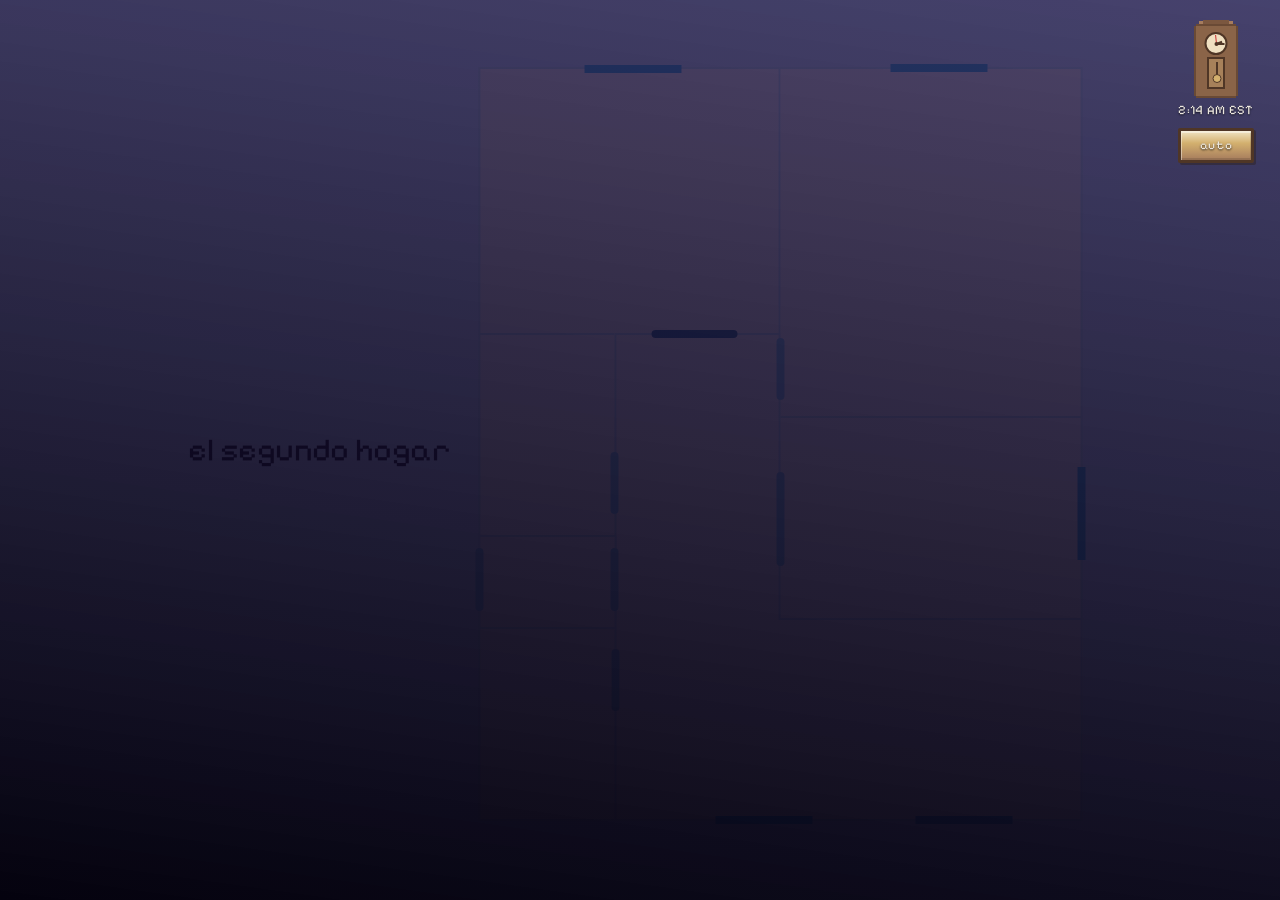
==== aptdos/index.html @ 5c3d1a8d "apt one fin?" ====
<!DOCTYPE html>
<html>
<head>
    <title>Un Hogar Temporal</title>
    <link rel="stylesheet" type="text/css" href="styles/aesthetwo.css">
    <link rel="stylesheet" type="text/css" href="../styles/night-mode.css">
    <link rel="icon" href="https://static.vecteezy.com/system/resources/thumbnails/061/905/322/small/a-pixel-art-image-of-purple-flowers-png.png" type="image/png"/>

        <!-- adding the code below so that the font also shows upp on safari -->
        <link rel="preconnect" href="https://fonts.googleapis.com">
        <link rel="preconnect" href="https://fonts.gstatic.com" crossorigin>
        <link href="https://fonts.googleapis.com/css2?family=Pixelify+Sans:wght@400..700&display=swap" rel="stylesheet">
</head>

<body>
    <h1>el segundo hogar</h1>

    <div class="floor-plan-container">
        <svg width="618" height="768" viewbox="0 0 611 768" 
        fill="none" xmlns="http://wwww.w3.org/2000/svg"> <!-- xmlns = XML namespace -->
        <!-- these are the main rooms -->
        <rect id="apartment-two" x="1" y="4" width="602" height="752" fill="white"
        stroke="#A1E1FC" stroke-width="2"/>
        <rect id="bedroom-one" class="room" x="1" y="4" width="302" height="266" fill="#F5F5F5"
        stroke="#A1E1FC" stroke-width="2"/>
        <rect id="bedroom-two" class="room" x="301" y="4" width="302" height="350" fill="#F5F5F5"
        stroke="#A1E1FC" stroke-width="2"/>
        <rect id="kitchen" class="room" x="301" y="353" width="302" height="204" fill="#F5F5F5"
        stroke="#A1E1FC" stroke-width="2"/>
        <rect id="bathroom" class="room" x="1" y="270" width="136" height="204" fill="#F5F5F5"
        stroke="#A1E1FC" stroke-width="2"/>
        <!-- big merged shape area begins -->
        <mask id="path-6-inside-1_2004_41" fill="white">
            <path d="M302 554H604V757H134V554H136V269H302V554Z"/>
        </mask>
        <path id="living-room" class="room" d="M302 554H604V757H134V554H136V269H302V554Z" fill="#F5F5F5"/>
        <path d="M302 554H300V556H302V554ZM604 554H606V552H604V554ZM604 757V759H606V757H604ZM134 757H132V759H134V757ZM134 
        554V552H132V554H134ZM136 554V556H138V554H136ZM136 269V267H134V269H136ZM302 269H304V267H302V269ZM302 554V556H604V554V552H302V554ZM604 
        554H602V757H604H606V554H604ZM604 757V755H134V757V759H604V757ZM134 757H136V554H134H132V757H134ZM134 554V556H136V554V552H134V554ZM136 
        554H138V269H136H134V554H136ZM136 269V271H302V269V267H136V269ZM302 269H300V554H302H304V269H302Z" 
        fill="#A1E1FC" mask="url(#path-6-inside-1_2004_41)"/>
        <!-- big merge shape area ends -->
        <rect id="foyer" class="room" x="1" y="472" width="136" height="94" fill="#F5F5F5"
        stroke="#A1E1FC" stroke-width="2"/>
        <rect id="bedroom-three" class="room" x="1" y="564" width="136" height="192" fill="#F5F5F5"
        stroke="#A1E1FC" stroke-width="2"/> <!-- the room that became something else -->

          <!-- these will be windows and doors-->
            <!-- doors -->
            <line id="bdrmone-door" x1="177" y1="270" x2="255" y2="270" stroke="#006A99" stroke-width="8" stroke-linecap="round"/>
            <line id="bdrmtwo-door" x1="302" y1="278" x2="302" y2="332" stroke="#54CCFF" stroke-width="8" stroke-linecap="round"/>
            <line id="bathroom-door" x1="136" y1="392" x2="136" y2="446" stroke="#54CCFF" stroke-width="8" stroke-linecap="round"/>
            <line id="bdrmthree-door" x1="137" y1="589" x2="137" y2="643" stroke="#54CCFF" stroke-width="8" stroke-linecap="round"/>
            <line id="front-door" x1="1" y1="488" x2="1" y2="543" stroke="#54CCFF" stroke-width="8" stroke-linecap="round"/>
            
            <!-- doorways -->
            <line id="foyer-doorway" x1="136" y1="488" x2="136" y2="543" stroke="#54CCFF" stroke-width="8" stroke-linecap="round"/>
            <line id="kitchen-doorway" x1="302" y1="412" x2="302" y2="498" stroke="#54CCFF" stroke-width="8" stroke-linecap="round"/>

            <!-- windows -->
            <line id="bdrmone-window" x1="110" y1="5" x2="199" y2="5" stroke="#00B3FF" stroke-width="8" stroke-linecap="square"/>
            <line id="bdrmtwo-window" x1="416" y1="4" x2="505" y2="4" stroke="#00B3FF" stroke-width="8" stroke-linecap="square"/>
            <line id="kitchen-window" x1="603" y1="407" x2="603" y2="492" stroke="#00B3FF" stroke-width="8" stroke-linecap="square"/>
            <line id="livingroom-windowone" x1="241" y1="756" x2="330" y2="756" stroke="#00B3FF" stroke-width="8" stroke-linecap="square"/>
            <line id="livingroom-windowtwo" x1="441" y1="756" x2="530" y2="756" stroke="#00B3FF" stroke-width="8" stroke-linecap="square"/>
        </svg>
    </div>

    <!-- overlay, for when the notebook is clicked, there is a darkening in the background -->
     <div class="overlay" id="overlay"></div>

    <!-- notebook popup...still need to build the pixel asset -->
     <div class="notebook" id="notebook">
        <div class="notebook-diorama" aria-hidden="true">
            <object class="notebook-shell-embed" type="image/svg+xml" data="../elements/room-shell-only.svg" aria-hidden="true"></object>
        </div>
        <div class="notebook-main">
            <button class="close-button" id="close-button">x</button>
            <h2 id="notebook-title">room</h2>
            <p id="notebook-text">...</p>
        </div>
     </div>

     <div class="door-note-overlay" id="door-note-overlay"></div>

     <div class="door-note" id="door-note">
        <div class="note-tape"></div>
        <div class="note-content">
            <p class="note-text">are you sure you wish to proceed?</p>
            <p class="note-subtext">there is no turning back until you've reached the end.</p>
            <div class="note-buttons">
                <button class="note-button yes-button" id="note-yes">yes.</button>
                <button class="note-button no-button" id="note-no">no.</button>
            </div>
        </div>
     </div>

     <div class="door-transition" id="door-transition">
        <div class="pixel-door"></div>
     </div>

     <!-- bedroom one memory vignette (apartment two) -->
     <div id="bedroom-one-memory-overlay" aria-hidden="true">
        <div class="bedroom-one-memory-backdrop" aria-hidden="true"></div>
        <div class="bedroom-one-memory-lift">
            <div class="bedroom-one-memory-hud">
                <p id="bedroom-one-memory-tip" class="bedroom-one-memory-tip" role="status" aria-live="polite">hover for fragments. click anything to remember. click the window to change the outside.</p>
                <div class="bedroom-one-memory-actions">
                    <button type="button" class="bedroom-one-memory-door" id="bedroom-one-memory-door" aria-label="open the door to the next apartment">the door</button>
                    <button type="button" class="bedroom-one-memory-close" id="bedroom-one-memory-close" aria-label="close memory">stay a little longer</button>
                </div>
            </div>
            <div class="bedroom-one-memory-stage">
                <object
                    id="bedroom-one-memory-svg"
                    class="bedroom-one-memory-embed"
                    type="image/svg+xml"
                    data="elements/bedroom-one-memory.svg?v=1"
                    aria-label="bedroom one memory fragment"
                ></object>
            </div>
        </div>
     </div>

          <!-- bathroom mirror -->
     <div id="mirror-overlay">
        <div class="mirror-backdrop" aria-hidden="true"></div>
        <div class="mirror-steam-page" aria-hidden="true">
            <div class="steam-wisp"></div>
            <div class="steam-wisp"></div>
            <div class="steam-wisp"></div>
            <div class="steam-wisp"></div>
            <div class="steam-wisp"></div>
            <div class="steam-wisp"></div>
            <div class="steam-wisp"></div>
            <div class="steam-wisp"></div>
            <div class="steam-wisp"></div>
            <div class="steam-wisp"></div>
            <div class="steam-wisp"></div>
            <div class="steam-wisp"></div>
            <div class="steam-wisp"></div>
            <div class="steam-wisp"></div>
            <div class="steam-wisp"></div>
            <div class="steam-wisp"></div>
            <div class="steam-wisp"></div>
            <div class="steam-wisp"></div>
            <div class="steam-wisp"></div>
            <div class="steam-wisp"></div>
            <div class="steam-wisp"></div>
            <div class="steam-wisp"></div>
            <div class="steam-wisp"></div>
            <div class="steam-wisp"></div>
            <div class="steam-wisp"></div>
            <div class="steam-wisp"></div>
            <div class="steam-wisp"></div>
            <div class="steam-wisp"></div>
        </div>
        <div id="mirror">
            <div class="mirror-layout" aria-label="bathroom mirror scene">
                <div class="mirror-room-stage">
                    <object
                        id="mirror-room-svg"
                        class="mirror-room-embed"
                        type="image/svg+xml"
                        data="elements/mirror-bathroom-2d.svg"
                        aria-label="bathroom diorama room"
                    ></object>
                </div>
                <div class="mirror-side">
                    <div class="mirror-card" role="dialog" aria-modal="true" aria-label="Bathroom mirror">
                        <div class="mirror-glass-inner">
                            <p class="mirror-prompt">leave a message.</p>
                            <div id="mirror-message"></div>
                        </div>
                        <div class="mirror-field">
                            <input id="mirror-input" type="text" placeholder="leave a wish in the steam..." maxlength="80" autocomplete="off" spellcheck="false" />
                        </div>
                        <div class="mirror-actions">
                            <button type="button" id="mirror-submit">leave it</button>
                            <button type="button" id="mirror-close">wipe away</button>
                        </div>
                    </div>
                </div>
            </div>
        </div>
     </div>

      <!-- sorta magical closet -->
     <div id="closet-overlay">
        <div id="closet">
            <div class="closet-diorama" aria-hidden="true">
                <object class="closet-shell-embed" type="image/svg+xml" data="../elements/room-shell-closet.svg" aria-hidden="true"></object>
            </div>
            <div class="closet-main">
                <p class="closet-prompt">would you mind leaving something behind?</p>
                <div id="closet-wall">
                    <div id="closet-text"></div>
                </div>
                <input id="closet-input" type="text" placeholder="write a secret on the wall..." maxlength="80" autocomplete="off" spellcheck="false" />
                <button id="closet-submit">let it go</button>
                <button id="closet-close">hold it close</button>
            </div>
        </div>
     </div>

     <div id="crumble-pile"></div>

    <script id="cursor" src="cursorworkaround/key.js"></script>
    <script id="mainjava" src="java/main.js"></script>
    <script src="../java/night-mode.js"></script>
</body>
</html>
---- aptdos/styles/aesthetwo.css ----
.vt323-regular {
  font-family: 'VT323', monospace;
  font-weight: 400;
  font-style: normal;
}

.pixelify-sans {
  font-family: 'Pixelify Sans', sans-serif;
  font-optical-sizing: auto;
  font-weight: 400;
  font-style: normal;
}

h1 {
    font-family: 'Pixel Operator', 'VT323', 'Pixelify Sans', sans-serif;
    font-optical-sizing: auto;
    font-weight: 400;
    font-style: normal;
    margin-right: 24px;
}

body {
    background-color: #C5DFF0;
    display: flex;
    justify-content: center;
    align-items: center;
    min-height: 100vh;
    margin: 0;
    font-family: 'Pixel Operator', 'VT323', 'Pixelify Sans', sans-serif;
}

.floor-plan-container {
    position: relative;
    filter: sepia(0.25) contrast(0.97) brightness(0.95);
}

svg {
    cursor: url('https://64.media.tumblr.com/821cf7001bf745e2ddca3d248163c513/894ac02f0d28ad70-56/s1280x1920/b524d63c6de82323756b1603e624961da509144e.png'), auto;
    /* also included cursor in a .js if this doesn't work */
}

.room {
    cursor: url('https://64.media.tumblr.com/821cf7001bf745e2ddca3d248163c513/894ac02f0d28ad70-56/s1280x1920/b524d63c6de82323756b1603e624961da509144e.png'), auto;
    /* also included cursor in a .js if this doesn't work */
    transition: fill 0.2s;
}

.room:hover {
    fill: rgba(50, 159, 206, 0.672);
    cursor: url('https://64.media.tumblr.com/821cf7001bf745e2ddca3d248163c513/894ac02f0d28ad70-56/s1280x1920/b524d63c6de82323756b1603e624961da509144e.png'), auto;
    /* also included cursor in a .js if this doesn't work */
}

.room.visited {
    fill: rgba(50, 159, 206, 0.52);
    cursor: url('https://64.media.tumblr.com/821cf7001bf745e2ddca3d248163c513/894ac02f0d28ad70-56/s1280x1920/b524d63c6de82323756b1603e624961da509144e.png'), auto;
    /* also included cursor in a .js if this doesn't work */
}

.overlay {
    display: none;
    position: fixed;
    top: 0;
    left: 0;
    width: 100%;
    height: 100%;
    background-color: rgba(0, 0, 0, 0.5);
    z-index: 99;
}

.overlay.active {
    display: block;
}

/* .notebook {
    display: none;
    position: fixed;
    top: 50%;
    left: 50%;
    transform: translate(-50%, -50%);
    background-color: #F5F0E0;
    border: 2px solid #9B3434;
    border-radius: 4px;
    width: 340px;
    padding: 30px 30px 30px 60px;
    box-shadow: 4px 4px 20px rgba(0, 0, 0, 0.5);
    z-index: 100;

    /* tprm edge effect ATTEMPT using shadow *-/
    box-shadow: 
    4px 4px 20px rgba(0, 0, 0, 0.5),
    inset 3px 0 0 #E8D5B0,
    inset 4px 0 0 #F5F0E0,
    inset 5px 0 0 #E8D5B0;
    /* slight rotation for a worn out effect? will lessen for following notebooks on other apartment pages *-/
    transform: translate(-50%, -50%) rotate(-1deg);
}

.notebook.open {
    display: block;
} */

.notebook {
  position: fixed;
  top: 50%;
  left: 50%;
  background: transparent;
  border: none;
  border-radius: none;
  width: 380px;
  height: 320px;
  padding: 0;
  box-shadow: none;
  z-index: 100;
  display: flex;
  flex-direction: row;
  align-items: stretch;
  transform: translate(-50%, -50%) rotate(-1deg) scaleY(0);
  transform-origin: top center;
  transition: transform 0.3s ease, opacity 0.3s ease;
  opacity: 0;
  pointer-events: none;
}

.notebook--with-diorama {
  width: min(880px, 94vw);
  height: min(420px, 78vh);
}

.notebook-diorama {
  display: none;
  flex: 1 1 50%;
  min-width: 0;
  align-items: center;
  justify-content: center;
  background: transparent;
  border: none;
  padding: 10px;
}

.notebook--with-diorama .notebook-diorama {
  display: flex;
}

.notebook-main {
  flex: 1 1 100%;
  min-width: 0;
  position: relative;
  background-image: url('/elements/journal.png'), url('https://64.media.tumblr.com/e7b9b8b7663677e23a8335ea814e7908/99f9485623f4a2c0-f6/s1280x1920/1cd802a75f31225996c8d4584fabcd7be02a8502.png');
  background-size: 100% 100%;
  image-rendering: pixelated;
  padding: 100px 80px 70px 90px;
}

.notebook--with-diorama .notebook-main {
  flex: 1 1 50%;
  border: none;
}

.notebook-shell-embed {
  width: 100%;
  height: 100%;
  max-height: 72vh;
  border: 0;
  object-fit: contain;
  pointer-events: none;
}

.notebook.open {
  transform: translate(-50%, -50%) rotate(-1deg) scaleY(1);
  opacity: 1;
  pointer-events: all;
}

.notebook h2 {
    font-family: 'Pixel Operator', 'VT323', 'Pixelify Sans', sans-serif;
    font-size: 20px;
    margin: 0 0 12px 0;
    color: #3A2E1E;
    border-bottom: 1px solid rgba(58, 46, 30, 0.4);
    display: inline-block;
    padding-bottom: 8px;
    image-rendering: pixelated;
}

.notebook p {
    font-family: 'Pixel Operator', 'VT323', 'Pixelify Sans', sans-serif;
    font-size: 16px;
    line-height: 1.8;
    color: #3A2E1E;
    margin: 0;
}

#notebook-text {
    column-count: 2;
    column-gap: 40px;
}

.notebook:not(.notebook--with-diorama) #notebook-text {
    column-count: 1;
}

@font-face {
    font-family: 'Pixel Operator';
    src: url('/fonts/PixelOperator.ttf') format('truetype');
}

.close-button {
    position: absolute;
    top: 22px;
    right: 24px;
    cursor: url('https://64.media.tumblr.com/821cf7001bf745e2ddca3d248163c513/894ac02f0d28ad70-56/s1280x1920/b524d63c6de82323756b1603e624961da509144e.png'), auto;
    /* also included cursor in a .js if this doesn't work */
    font-size: 18px;
    color: #8B7355;
    background-color: #F5F0E0;
    border: 2px solid #6e5a48;
    padding: 2px 6px;
    image-rendering: pixelated;
    z-index: 101;
}

.door-transition {
    position: fixed;
    top: 0;
    left: 0;
    width: 100%;
    height: 100%;
    background-color: black;
    z-index: 999;
    opacity: 0;
    pointer-events: none;
    transition: opacity 1.5s ease;
}

.door-transition.active {
    opacity: 1;
    pointer-events: all;
}

.pixel-door {
    position: absolute;
    top: 50%;
    left: 50%;
    transform: translate(-50%, -50%);
    width: 156px;
    height: 273px;
    image-rendering: pixelated;
    background-size: cover;
    background-image: url('/elements/door0.png'), url('https://64.media.tumblr.com/87e48413cde1a442a82c6a6e985d6dc6/385834a2d42a4bea-47/s1280x1920/acad5bade7267472538fb191c604bb527a6db209.png');
    background-color: #4A3728; /* backup if doors don't work */
}

.door-transition.active .pixel-door {
    animation: door-open 1.5s steps(1) forwards;
}

@keyframes door-open {
    0% { background-image: url('/elements/door0.png'), url('https://64.media.tumblr.com/87e48413cde1a442a82c6a6e985d6dc6/385834a2d42a4bea-47/s1280x1920/acad5bade7267472538fb191c604bb527a6db209.png'); }
    20% { background-image: url('/elements/door1.png'), url('https://64.media.tumblr.com/8dbd1ad2a925856bfbffecb201241852/385834a2d42a4bea-da/s1280x1920/b3b0123cb24238a36a18db80d0a09d9a1c206b4d.png');}
    40% { background-image: url('/elements/door2.png'), url('https://64.media.tumblr.com/14855bac48a7c89b979a29d1d585700e/385834a2d42a4bea-8a/s1280x1920/282717c001dde2fb748055908bc957eb08a5b0a0.png'); }
    60% { background-image: url('/elements/door3.png'), url('https://64.media.tumblr.com/0e11d2246c38fe29340180fb14dfc715/385834a2d42a4bea-ee/s1280x1920/d9908e5e37539b592a24d9e7881f799840235489.png');}
    80% { background-image: url('/elements/door4.png'), url('https://64.media.tumblr.com/8957c3b43409b5860be5d3ccfae7e766/385834a2d42a4bea-08/s1280x1920/9798cb1055b936faacd0addef46d8866f8ac06d3.png');}
    100% { background-image: url('/elements/door5.png'), url('https://64.media.tumblr.com/ffcd1bec3a10a2388b857efa5c4a6a6c/385834a2d42a4bea-3c/s1280x1920/5b4ded3490ca16b189a87720b56f535512ac0a8f.png'); }
}

.door-note {
    display: none;
    position: fixed;
    top: 50%;
    left: 50%;
    transform: translate(-50%, -50%) rotate(1deg);
    z-index: 200;
    width: 280px;
    image-rendering: pixelated;
}

.door-note.visible {
    display: block;
}

.door-note-overlay {
    display: none;
    position: fixed;
    inset: 0;
    background: rgba(0, 0, 0, 0.5);
    z-index: 199;
}

.door-note-overlay.visible {
    display: block;
}

.note-tape {
    /* need a pixel tape asset */
    width: 60px;
    height: 22px;
    background-color: rgba(255, 240, 180, 0.85);
    border: 1px solid rgba(200, 180, 100, 0.5);
    margin: 0 auto -14px auto;
    position: relative;
    z-index: 1;
}

.note-content {
    border-bottom: 2px solid #8B7355;
    padding: 30px 24px 24px 50px;
    background-image: url('/elements/paper.png'), url('https://64.media.tumblr.com/e22746716a993ade136498b9b0398c13/385834a2d42a4bea-c8/s1280x1920/e127c48b18da6a5cf701c663aedefbceda6c928f.png');
    /* asset credited to: LCSkeleton/Robin Norkum */
    background-size: cover;
    image-rendering: pixelated;
}

.note-text {
    font-family: "Pixel Operator", "VT323", "Pixelify Sans", sans-serif;
    font-size: 20px;
    color: #3A2E1E;
    margin: 0 0 0 0;
    line-height: 1.1;
    padding-bottom: 15px;
}

.note-subtext {
    font-family: "Pixel Operator", "VT323", "Pixelify Sans", sans-serif;
    font-size: 14px;
    color: #6A5A4A;
    margin: 0 0 24px 0;
    font-style: italic;
    line-height: 1.2;
}

.note-buttons {
    display: flex;
    gap: 16px;
}

.note-button {
    font-family: "Pixel Operator", "VT323", "Pixelify Sans", sans-serif;
    font-size: 18px;
    padding: 8px 24px;
    border: 2px solid #3A2E1E;
    background-color: #F5F0E0;
    color: #3A2E1E;
    cursor: url('https://64.media.tumblr.com/821cf7001bf745e2ddca3d248163c513/894ac02f0d28ad70-56/s1280x1920/b524d63c6de82323756b1603e624961da509144e.png'), auto;
    /* also included cursor in a .js if this doesn't work */
    image-rendering: pixelated;
    transition: background-color 0.1s;
}

.note-button:hover {
    background-color: #3A2E1E;
    color: #F5F0E0;
}

.yes-button:hover {
    background-color: #3A2E1E;
    border-color: #9B3434;
    color: #F5F0E0;
}

/* bathroom mirror — 2D diorama beside classic card + full-page steam */
#mirror-overlay {
    display: none;
    position: fixed;
    inset: 0;
    z-index: 200;
    justify-content: center;
    align-items: center;
}

#mirror-overlay.active {
    display: flex;
}

.mirror-backdrop {
    position: fixed;
    inset: 0;
    background: rgba(0, 0, 0, 0.58);
    backdrop-filter: blur(6px);
    -webkit-backdrop-filter: blur(6px);
    z-index: 0;
}

/* Full-page steam: rises from viewport bottom, between dim and mirror card */
.mirror-steam-page {
    position: fixed;
    inset: 0;
    z-index: 1;
    pointer-events: none;
    overflow: hidden;
    opacity: 0.58;
}

.mirror-steam-page::before {
    content: '';
    position: absolute;
    left: 0;
    right: 0;
    bottom: 0;
    height: 78vh;
    background: linear-gradient(
        to top,
        rgba(230, 245, 255, 0.72) 0%,
        rgba(210, 235, 250, 0.52) 44%,
        transparent 100%
    );
    pointer-events: none;
}

.mirror-steam-page::after {
    content: '';
    position: absolute;
    inset: auto 0 0 0;
    height: 92vh;
    background:
        radial-gradient(circle at 12% 92%, rgba(255, 255, 255, 0.42) 0 18%, transparent 46%),
        radial-gradient(circle at 36% 96%, rgba(245, 252, 255, 0.38) 0 16%, transparent 44%),
        radial-gradient(circle at 64% 94%, rgba(255, 255, 255, 0.36) 0 18%, transparent 46%),
        radial-gradient(circle at 88% 96%, rgba(245, 252, 255, 0.38) 0 16%, transparent 44%);
    opacity: 1;
    filter: blur(18px);
    pointer-events: none;
}

@keyframes steam-rise-a {
    0% {
        transform: translate3d(-2vw, 10vh, 0) scale(0.65);
        opacity: 0;
    }
    14% {
        opacity: 1;
    }
    50% {
        opacity: 0.96;
    }
    100% {
        transform: translate3d(4vw, -118vh, 0) scale(1.32);
        opacity: 0;
    }
}

@keyframes steam-rise-b {
    0% {
        transform: translate3d(3vw, 14vh, 0) scale(0.72);
        opacity: 0;
    }
    12% {
        opacity: 1;
    }
    48% {
        opacity: 0.92;
    }
    100% {
        transform: translate3d(-5vw, -112vh, 0) scale(1.22);
        opacity: 0;
    }
}

@keyframes steam-rise-c {
    0% {
        transform: translate3d(1vw, 8vh, 0) scale(0.55);
        opacity: 0;
    }
    18% {
        opacity: 1;
    }
    52% {
        opacity: 0.98;
    }
    100% {
        transform: translate3d(-3vw, -125vh, 0) scale(1.42);
        opacity: 0;
    }
}

@keyframes steam-rise-d {
    0% {
        transform: translate3d(-4vw, 12vh, 0) scale(0.78);
        opacity: 0;
    }
    10% {
        opacity: 0.95;
    }
    45% {
        opacity: 0.9;
    }
    100% {
        transform: translate3d(5vw, -108vh, 0) scale(1.12);
        opacity: 0;
    }
}

.steam-wisp {
    position: absolute;
    bottom: -18vh;
    width: 68px;
    height: 112px;
    background:
        radial-gradient(ellipse 95% 78% at 48% 78%, rgba(255, 255, 255, 0.92) 0%, rgba(236, 248, 255, 0.62) 42%, transparent 74%),
        radial-gradient(ellipse 50% 42% at 64% 48%, rgba(255, 255, 255, 0.58) 0%, transparent 58%);
    filter: blur(12px);
    border-radius: 50%;
    mix-blend-mode: screen;
    opacity: 0;
    animation-timing-function: ease-in-out;
    animation-iteration-count: infinite;
    will-change: transform, opacity;
}

.steam-wisp:nth-child(1) {
    left: 4%;
    width: 68px;
    height: 115px;
    margin-left: -34px;
    animation-name: steam-rise-a;
    animation-duration: 10.8s;
    animation-delay: -1s;
}

.steam-wisp:nth-child(2) {
    left: 11%;
    width: 50px;
    height: 90px;
    margin-left: -25px;
    animation-name: steam-rise-b;
    animation-duration: 13.2s;
    animation-delay: -3.4s;
}

.steam-wisp:nth-child(3) {
    left: 18%;
    width: 78px;
    height: 122px;
    margin-left: -39px;
    animation-name: steam-rise-c;
    animation-duration: 11.4s;
    animation-delay: -2.1s;
}

.steam-wisp:nth-child(4) {
    left: 26%;
    width: 44px;
    height: 82px;
    margin-left: -22px;
    animation-name: steam-rise-d;
    animation-duration: 14.5s;
    animation-delay: -6.2s;
}

.steam-wisp:nth-child(5) {
    left: 33%;
    width: 64px;
    height: 108px;
    margin-left: -32px;
    animation-name: steam-rise-a;
    animation-duration: 12.1s;
    animation-delay: -0.4s;
}

.steam-wisp:nth-child(6) {
    left: 40%;
    width: 56px;
    height: 96px;
    margin-left: -28px;
    animation-name: steam-rise-b;
    animation-duration: 13.6s;
    animation-delay: -3.8s;
}

.steam-wisp:nth-child(7) {
    left: 48%;
    width: 74px;
    height: 118px;
    margin-left: -37px;
    animation-name: steam-rise-c;
    animation-duration: 10.6s;
    animation-delay: -5.2s;
}

.steam-wisp:nth-child(8) {
    left: 55%;
    width: 48px;
    height: 86px;
    margin-left: -24px;
    animation-name: steam-rise-d;
    animation-duration: 12.8s;
    animation-delay: -2.6s;
}

.steam-wisp:nth-child(9) {
    left: 62%;
    width: 66px;
    height: 106px;
    margin-left: -33px;
    animation-name: steam-rise-a;
    animation-duration: 11.5s;
    animation-delay: -7.1s;
}

.steam-wisp:nth-child(10) {
    left: 70%;
    width: 52px;
    height: 92px;
    margin-left: -26px;
    animation-name: steam-rise-b;
    animation-duration: 14.2s;
    animation-delay: -1.3s;
}

.steam-wisp:nth-child(11) {
    left: 77%;
    width: 72px;
    height: 114px;
    margin-left: -36px;
    animation-name: steam-rise-c;
    animation-duration: 11s;
    animation-delay: -4.5s;
}

.steam-wisp:nth-child(12) {
    left: 84%;
    width: 58px;
    height: 98px;
    margin-left: -29px;
    animation-name: steam-rise-d;
    animation-duration: 13.9s;
    animation-delay: -8.4s;
}

.steam-wisp:nth-child(13) {
    left: 92%;
    width: 62px;
    height: 102px;
    margin-left: -31px;
    animation-name: steam-rise-a;
    animation-duration: 11.9s;
    animation-delay: -3.2s;
}

.steam-wisp:nth-child(14) {
    left: 8%;
    width: 42px;
    height: 76px;
    margin-left: -21px;
    animation-name: steam-rise-b;
    animation-duration: 15.2s;
    animation-delay: -9.1s;
}

.steam-wisp:nth-child(15) {
    left: 22%;
    width: 54px;
    height: 94px;
    margin-left: -27px;
    animation-name: steam-rise-c;
    animation-duration: 12.5s;
    animation-delay: -5.7s;
}

.steam-wisp:nth-child(16) {
    left: 37%;
    width: 76px;
    height: 120px;
    margin-left: -38px;
    animation-name: steam-rise-d;
    animation-duration: 10.9s;
    animation-delay: -1.9s;
}

.steam-wisp:nth-child(17) {
    left: 52%;
    width: 46px;
    height: 84px;
    margin-left: -23px;
    animation-name: steam-rise-a;
    animation-duration: 14s;
    animation-delay: -6.9s;
}

.steam-wisp:nth-child(18) {
    left: 68%;
    width: 60px;
    height: 100px;
    margin-left: -30px;
    animation-name: steam-rise-b;
    animation-duration: 12.7s;
    animation-delay: -2.4s;
}

.steam-wisp:nth-child(19) {
    left: 7%;
    width: 64px;
    height: 108px;
    margin-left: -32px;
    animation-name: steam-rise-a;
    animation-duration: 10.4s;
    animation-delay: -2.2s;
}

.steam-wisp:nth-child(20) {
    left: 15%;
    width: 54px;
    height: 94px;
    margin-left: -27px;
    animation-name: steam-rise-b;
    animation-duration: 12.8s;
    animation-delay: -5.5s;
}

.steam-wisp:nth-child(21) {
    left: 24%;
    width: 76px;
    height: 118px;
    margin-left: -38px;
    animation-name: steam-rise-c;
    animation-duration: 11.2s;
    animation-delay: -3.6s;
}

.steam-wisp:nth-child(22) {
    left: 35%;
    width: 48px;
    height: 88px;
    margin-left: -24px;
    animation-name: steam-rise-d;
    animation-duration: 13.4s;
    animation-delay: -7.8s;
}

.steam-wisp:nth-child(23) {
    left: 46%;
    width: 70px;
    height: 112px;
    margin-left: -35px;
    animation-name: steam-rise-a;
    animation-duration: 10.9s;
    animation-delay: -1.1s;
}

.steam-wisp:nth-child(24) {
    left: 56%;
    width: 52px;
    height: 92px;
    margin-left: -26px;
    animation-name: steam-rise-b;
    animation-duration: 14s;
    animation-delay: -8.2s;
}

.steam-wisp:nth-child(25) {
    left: 65%;
    width: 58px;
    height: 100px;
    margin-left: -29px;
    animation-name: steam-rise-c;
    animation-duration: 11.7s;
    animation-delay: -4.8s;
}

.steam-wisp:nth-child(26) {
    left: 75%;
    width: 46px;
    height: 84px;
    margin-left: -23px;
    animation-name: steam-rise-d;
    animation-duration: 12.3s;
    animation-delay: -6.4s;
}

.steam-wisp:nth-child(27) {
    left: 84%;
    width: 72px;
    height: 116px;
    margin-left: -36px;
    animation-name: steam-rise-a;
    animation-duration: 11.1s;
    animation-delay: -2.9s;
}

.steam-wisp:nth-child(28) {
    left: 93%;
    width: 56px;
    height: 96px;
    margin-left: -28px;
    animation-name: steam-rise-b;
    animation-duration: 13.5s;
    animation-delay: -5.1s;
}

.mirror-layout {
    position: relative;
    z-index: 2;
    display: flex;
    flex-direction: row;
    align-items: stretch;
    justify-content: center;
    gap: clamp(12px, 2vw, 24px);
    width: 100%;
    max-width: min(920px, 96vw);
    margin: 0 auto;
    pointer-events: auto;
}

.mirror-room-stage {
    position: relative;
    flex: 1 1 50%;
    width: 50%;
    min-width: 0;
    height: min(500px, 70vh);
    max-width: 50%;
    overflow: visible;
}

.mirror-room-embed {
    position: absolute;
    inset: 0;
    width: 100%;
    height: 100%;
    border: 0;
    object-fit: contain;
    object-position: center center;
    pointer-events: auto;
    image-rendering: pixelated;
    background: transparent;
}

.mirror-side {
    flex: 1 1 50%;
    width: 50%;
    max-width: 50%;
    min-width: 0;
    display: flex;
    flex-direction: column;
    align-items: stretch;
    justify-content: center;
}

#mirror {
    position: relative;
    z-index: 2;
    padding: 2px 2px 8px;
    text-align: center;
    width: min(920px, 96vw);
    max-width: 96vw;
    pointer-events: auto;
    background: transparent;
    border: none;
    box-shadow: none;
}

.mirror-card {
    width: 100%;
    max-width: 440px;
    margin: 0 auto;
    border: 1px solid rgba(170, 198, 218, 0.5);
    background: rgba(30, 38, 50, 0.5);
    backdrop-filter: blur(16px);
    -webkit-backdrop-filter: blur(16px);
    padding: 32px 28px 24px;
    box-shadow: 0 12px 48px rgba(0, 0, 0, 0.4);
}

.mirror-glass-inner {
    position: relative;
    z-index: 0;
    background: transparent;
    border: none;
    padding: 0 0 6px;
    min-height: 0;
    box-shadow: none;
    backdrop-filter: none;
    -webkit-backdrop-filter: none;
}

.mirror-prompt {
    font-family: 'Pixel Operator', 'VT323', 'Pixelify Sans', sans-serif;
    color: rgba(255, 255, 255, 0.9);
    font-size: 14px;
    margin: 0 0 20px;
    text-shadow: none;
    letter-spacing: 0.03em;
}

#mirror-message {
    font-family: 'Pixel Operator', 'VT323', 'Pixelify Sans', sans-serif;
    color: rgba(248, 255, 252, 0.95);
    font-size: 14px;
    min-height: 20px;
    margin: 0 0 10px;
    transition: opacity 2s ease;
    text-shadow: none;
    line-height: 1.35;
}

#mirror-message.fade-out {
    opacity: 0;
}

.mirror-field {
    margin: 8px 0 26px;
    padding: 0 2px 6px;
    border-bottom: 1px solid rgba(255, 255, 255, 0.82);
}

#mirror-input {
    display: block;
    width: 100%;
    box-sizing: border-box;
    background: transparent;
    border: none;
    color: rgba(235, 245, 255, 0.96);
    font-family: 'Pixel Operator', 'VT323', 'Pixelify Sans', sans-serif;
    font-size: 13px;
    text-align: center;
    outline: none;
    margin: 0;
    padding: 6px 4px;
    box-shadow: none;
    caret-color: #5ad4ff;
}

#mirror-input::placeholder {
    color: rgba(160, 180, 198, 0.6);
}

.mirror-actions {
    display: flex;
    justify-content: center;
    align-items: center;
    gap: 16px;
    flex-wrap: wrap;
}

#mirror-submit,
#mirror-close {
    flex: 1 1 0;
    min-width: 120px;
    max-width: 180px;
    margin: 0;
    background: transparent;
    border: 1px solid rgba(255, 255, 255, 0.78);
    color: rgba(237, 245, 252, 0.92);
    font-family: 'Pixel Operator', 'VT323', 'Pixelify Sans', sans-serif;
    font-size: 12px;
    padding: 9px 16px;
    cursor: url('https://64.media.tumblr.com/821cf7001bf745e2ddca3d248163c513/894ac02f0d28ad70-56/s1280x1920/b524d63c6de82323756b1603e624961da509144e.png'), auto;
    box-shadow: none;
    transition: color 0.15s, border-color 0.15s, background-color 0.15s;
}

#mirror-submit:hover,
#mirror-close:hover {
    color: rgba(255, 255, 255, 0.98);
    border-color: rgba(255, 255, 255, 0.95);
    background: rgba(255, 255, 255, 0.06);
}

@media (max-width: 900px) {
    .mirror-layout {
        flex-direction: column;
        align-items: center;
        max-width: min(720px, 92vw);
    }

    .mirror-room-stage {
        flex: 1 1 auto;
        width: min(720px, 92vw);
        max-width: 100%;
        height: min(420px, 58vh);
    }

    .mirror-side {
        flex: 1 1 auto;
        width: min(420px, 92vw);
        max-width: 100%;
    }

    .mirror-card {
        max-width: none;
        padding: 26px 22px 20px;
    }
}

@media (prefers-reduced-motion: reduce) {
    .steam-wisp {
        animation: none !important;
        opacity: 0.52;
        transform: translate3d(0, -35vh, 0) scale(1);
    }
}

/* hallway closet */
#closet-overlay {
    display: none;
    position: fixed;
    inset: 0;
    background: rgba(10, 8, 6, 0.93);
    z-index: 200;
    justify-content: center;
    align-items: center;
}

#closet-overlay.active {
    display: flex;
}

#closet {
    position: relative;
    display: flex;
    flex-direction: row;
    align-items: stretch;
    width: min(880px, 92vw);
    max-width: 96vw;
    padding: 0;
    text-align: center;
    border: none;
    box-shadow: 0 0 60px rgba(80, 50, 20, 0.3);
    overflow: hidden;
}

.closet-diorama {
    flex: 0 1 32%;
    max-width: min(280px, 34vw);
    min-width: 168px;
    display: flex;
    align-items: center;
    justify-content: center;
    background: transparent;
    border: none;
    padding: 12px 8px;
}

.closet-shell-embed {
    width: 100%;
    height: 100%;
    min-height: 200px;
    border: 0;
    object-fit: contain;
    pointer-events: none;
}

.closet-main {
    flex: 1 1 68%;
    min-width: 0;
    padding: 32px 40px;
    background: linear-gradient(160deg, rgba(30, 20, 15, 0.95), rgba(15, 10, 8, 0.98));
    box-shadow: inset 0 0 40px rgba(0, 0, 0, 0.6);
}

.closet-prompt {
    font-family: 'Pixel Operator', 'VT323', 'Pixelify Sans', sans-serif;
    color: rgba(180, 150, 100, 0.7);
    font-size: 16px;
    margin-bottom: 20px;
}

#closet-wall {
    position: relative;
    min-height: 80px;
    margin-bottom: 20px;
}

#closet-text {
    font-family: 'Pixel Operator', 'VT323', 'Pixelify Sans', sans-serif;
    color: rgba(200, 170, 120, 0.9);
    font-size: 16px;
    min-height: 40px;
    text-shadow: 0 0 8px rgba(180, 140, 80, 0.5);
    word-break: break-word;
}

#crumble-pile {
    position: fixed;
    bottom: 0;
    left: 50%;
    transform: translateX(-50%);
    width: min(400px, 90vw);
    height: 30px;
    display: flex;
    flex-wrap: wrap;
    justify-content: center;
    align-items: flex-end;
    gap: 1px;
    z-index: 300;
    pointer-events: none;
}

.crumb {
    width: 3px;
    height: 3px;
    background: rgba(180, 140, 80, 0.6);
    display: inline-block;
    image-rendering: pixelated;
}

#closet-input {
    background: transparent;
    border: none;
    border-bottom: 1px solid rgba(120, 90, 60, 0.4);
    color: rgba(200, 170, 120, 0.8);
    font-family: 'Pixel Operator', 'VT323', 'Pixelify Sans', sans-serif;
    font-size: 16px;
    width: 100%;
    text-align: center;
    outline: none;
    margin-bottom: 16px;
    padding: 5px 0;
}

#closet-input::placeholder {
    color: rgba(120, 90, 60, 0.4);
}

#closet-submit, #closet-close {
    background: transparent;
    border: 1px solid rgba(180, 150, 100, 0.6);
    font-family: 'Pixel Operator', 'VT323', 'Pixelify Sans', sans-serif;
    font-size: 13px;
    color: rgba(180, 150, 100, 0.6);
    padding: 5px 14px;
    cursor: url('https://64.media.tumblr.com/821cf7001bf745e2ddca3d248163c513/894ac02f0d28ad70-56/s1280x1920/b524d63c6de82323756b1603e624961da509144e.png'), auto;
    /* also included cursor in a .js if this doesn't work */
    margin: 0 5px;
    transition: color 0.2s, border-color 0.2s;
}

#closet-submit:hover, #closet-close:hover {
    color: rgba(220, 190, 140, 0.95);
    border-color: rgba(180, 140, 80, 0.6);
}
/* ============================
   bedroom one memory vignette (apartment two)
   ============================ */
#bedroom-one-memory-overlay {
    display: none;
    position: fixed !important;
    top: 0 !important;
    left: 0 !important;
    right: 0 !important;
    bottom: 0 !important;
    width: 100% !important;
    max-width: none !important;
    height: 100% !important;
    min-height: 100vh !important;
    margin: 0 !important;
    inset: 0;
    z-index: 200;
    justify-content: center;
    align-items: center;
    flex-direction: column;
    padding: min(24px, 4vw);
    box-sizing: border-box;
}

#bedroom-one-memory-overlay.active {
    display: flex;
}

.bedroom-one-memory-backdrop {
    position: fixed;
    inset: 0;
    background:
        radial-gradient(ellipse 100% 70% at 50% 38%, rgba(220, 168, 124, 0.28) 0%, transparent 60%),
        radial-gradient(ellipse 110% 80% at 50% 100%, rgba(28, 18, 14, 0.65) 0%, transparent 70%),
        linear-gradient(180deg, #14100c 0%, #28201a 50%, #0c0806 100%);
    backdrop-filter: blur(8px);
    -webkit-backdrop-filter: blur(8px);
    z-index: 0;
}

.bedroom-one-memory-lift {
    position: relative;
    z-index: 1;
    display: flex;
    flex-direction: column;
    align-items: center;
    gap: 12px;
    width: min(720px, 96vw);
    pointer-events: none;
}

.bedroom-one-memory-lift > * {
    pointer-events: auto;
}

.bedroom-one-memory-hud {
    display: flex;
    flex-wrap: wrap;
    align-items: center;
    justify-content: space-between;
    gap: 12px;
    width: 100%;
    max-width: min(680px, 94vw);
}

.bedroom-one-memory-tip {
    flex: 1 1 220px;
    margin: 0;
    min-height: 2.6em;
    font-family: 'Pixel Operator', 'VT323', 'Pixelify Sans', monospace;
    font-size: 13px;
    line-height: 1.45;
    color: rgba(232, 216, 184, 0.94);
    text-shadow: 0 1px 0 rgba(0, 0, 0, 0.6);
}

.bedroom-one-memory-actions {
    flex: 0 0 auto;
    display: flex;
    gap: 8px;
}

.bedroom-one-memory-door,
.bedroom-one-memory-close {
    margin: 0;
    background: rgba(48, 36, 24, 0.65);
    border: 1px solid rgba(216, 168, 120, 0.45);
    color: rgba(248, 224, 192, 0.92);
    font-family: 'Pixel Operator', 'VT323', 'Pixelify Sans', sans-serif;
    font-size: 12px;
    padding: 8px 14px;
    cursor: pointer;
    transition: border-color 0.15s, background-color 0.15s;
}

.bedroom-one-memory-door {
    border-color: rgba(168, 120, 84, 0.55);
    color: rgba(248, 208, 168, 0.92);
}

.bedroom-one-memory-door:hover,
.bedroom-one-memory-close:hover {
    border-color: rgba(248, 208, 160, 0.78);
    background: rgba(72, 50, 32, 0.85);
}

.bedroom-one-memory-stage {
    position: relative;
    width: 100%;
    max-width: min(680px, 94vw);
    aspect-ratio: 480 / 320;
    max-height: min(62vh, 520px);
    border: 2px solid rgba(118, 84, 56, 0.65);
    box-shadow:
        0 0 0 1px rgba(20, 14, 8, 0.9),
        0 18px 56px rgba(0, 0, 0, 0.55),
        inset 0 0 56px rgba(220, 156, 88, 0.10);
    background: #150f08;
    overflow: hidden;
}

.bedroom-one-memory-embed {
    display: block;
    width: 100%;
    height: 100%;
    border: 0;
    object-fit: contain;
    object-position: center center;
    image-rendering: pixelated;
    background: transparent;
}

@media (max-width: 600px) {
    .bedroom-one-memory-stage {
        max-height: min(52vh, 420px);
    }

    .bedroom-one-memory-hud {
        flex-direction: column;
        align-items: stretch;
    }
}
---- styles/night-mode.css ----
.grandfather-clock {
    position: fixed;
    top: 16px;
    right: 16px;
    z-index: 210;
    display: flex;
    flex-direction: column;
    align-items: center;
    width: max-content;
    max-width: min(46vw, 200px);
    padding: 4px 10px 10px;
    color: #2f251c;
    font-family: 'Pixel Operator', 'VT323', 'Pixelify Sans', sans-serif;
    font-size: 14px;
    letter-spacing: 0.3px;
    image-rendering: pixelated;
    user-select: none;
    text-align: center;
}

.grandfather-clock-upper {
    display: flex;
    flex-direction: column;
    align-items: center;
    width: 100%;
}

.clock-sprite {
    position: relative;
    margin: 0 auto 2px;
    width: 48px;
    height: 78px;
    transform: translateZ(0);
}

.clock-top {
    position: absolute;
    top: 0;
    left: 50%;
    width: 26px;
    height: 7px;
    transform: translateX(-50%);
    background: #7b573f;
}

.clock-top::before,
.clock-top::after {
    content: '';
    position: absolute;
    top: 1px;
    width: 4px;
    height: 4px;
    background: #a67c5d;
}

.clock-top::before { left: -4px; }
.clock-top::after { right: -4px; }

.clock-body {
    position: absolute;
    top: 6px;
    left: 50%;
    width: 40px;
    height: 70px;
    transform: translateX(-50%);
    background: #8a6448;
    box-shadow:
      -2px 0 0 #6a4a35,
      2px 0 0 #6a4a35,
      0 -2px 0 #6a4a35,
      0 2px 0 #6a4a35;
}

.clock-face {
    position: absolute;
    top: 6px;
    left: 50%;
    width: 19px;
    height: 19px;
    transform: translateX(-50%);
    border: 2px solid #4f3626;
    border-radius: 50%;
    background: #efe0c1;
}

.clock-face-dot {
    position: absolute;
    top: 50%;
    left: 50%;
    width: 4px;
    height: 4px;
    transform: translate(-50%, -50%);
    border-radius: 50%;
    background: #4f3626;
}

.clock-hand {
    position: absolute;
    left: 50%;
    top: 50%;
    transform-origin: 50% 100%;
    background: #4f3626;
}

.clock-hand-hour {
    width: 2px;
    height: 6px;
    transform: translate(-50%, -100%) rotate(var(--clock-hour-deg, 0deg));
}

.clock-hand-minute {
    width: 2px;
    height: 8px;
    transform: translate(-50%, -100%) rotate(var(--clock-minute-deg, 0deg));
}

.clock-hand-second {
    width: 1px;
    height: 9px;
    background: #c93030;
    transform: translate(-50%, -100%) rotate(var(--clock-second-deg, 0deg));
}

.clock-window {
    position: absolute;
    left: 50%;
    bottom: 7px;
    width: 14px;
    height: 28px;
    transform: translateX(-50%);
    border: 2px solid #4f3626;
    background: rgba(220, 183, 124, 0.35);
}

.clock-pendulum {
    position: absolute;
    left: 50%;
    top: 3px;
    width: 2px;
    height: 15px;
    transform-origin: top center;
    background: #4f3626;
    animation: pendulum-swing 1.8s ease-in-out infinite alternate;
}

.clock-pendulum::after {
    content: '';
    position: absolute;
    bottom: -6px;
    left: 50%;
    width: 7px;
    height: 7px;
    transform: translateX(-50%);
    border-radius: 50%;
    border: 1px solid #4f3626;
    background: #d3b06e;
}

.clock-time {
    display: block;
    margin-top: 2px;
    font-size: 13px;
}

/* Dimmed plan (dusk through dawn): readable clock + switch copy */
body.night-ambient .grandfather-clock {
    color: #ede8df;
}

body.night-ambient .grandfather-clock .light-switch {
    color: #ede8df;
}

body.night-ambient .grandfather-clock .clock-time,
body.night-ambient .grandfather-clock .light-switch-text {
    text-shadow: 0 1px 2px rgba(0, 0, 0, 0.75);
}

/* Lighting preset: one pixel wall-plate button (auto → night → day). */
.light-switch {
    position: relative;
    display: flex;
    align-items: center;
    justify-content: center;
    flex-shrink: 0;
    margin-top: 10px;
    min-width: 76px;
    padding: 8px 12px 9px;
    border: 3px solid #4f3626;
    border-radius: 2px;
    cursor: pointer;
    font-family: 'Pixel Operator', 'VT323', 'Pixelify Sans', sans-serif;
    font-size: 12px;
    line-height: 1;
    letter-spacing: 0.06em;
    text-transform: lowercase;
    color: #2a1f14;
    text-align: center;
    -webkit-appearance: none;
    appearance: none;
    align-self: center;
    outline: none;
    -webkit-tap-highlight-color: transparent;
    image-rendering: pixelated;
    background: linear-gradient(180deg, #f0e4c4 0%, #d3b06e 42%, #a67c5d 100%);
    box-shadow:
        inset 1px 2px 0 rgba(255, 255, 255, 0.42),
        inset -1px -2px 0 rgba(0, 0, 0, 0.12),
        2px 2px 0 rgba(40, 28, 18, 0.38);
    transition: filter 0.15s ease, box-shadow 0.1s ease, transform 0.08s ease;
}

.light-switch:hover {
    filter: brightness(1.06);
}

.light-switch:active {
    transform: translate(1px, 1px);
    box-shadow:
        inset 1px 2px 0 rgba(255, 255, 255, 0.35),
        inset -1px -2px 0 rgba(0, 0, 0, 0.14),
        1px 1px 0 rgba(40, 28, 18, 0.35);
}

.light-switch:focus:not(:focus-visible) {
    outline: none;
}

.light-switch:focus-visible {
    outline: 2px solid #d3b06e;
    outline-offset: 3px;
}

.light-switch--night {
    color: #ede8f4;
    background: linear-gradient(180deg, #5a4a78 0%, #3d3058 50%, #2a223c 100%);
    border-color: #2c2438;
    box-shadow:
        inset 0 0 0 1px rgba(200, 188, 232, 0.35),
        inset 1px 2px 0 rgba(255, 255, 255, 0.2),
        inset -1px -2px 0 rgba(0, 0, 0, 0.35),
        2px 2px 0 rgba(24, 18, 32, 0.45);
}

.light-switch--day {
    color: #3d2818;
    background: linear-gradient(180deg, #fff6dc 0%, #f2e0b8 45%, #e4c46a 100%);
    border-color: #6b5228;
    box-shadow:
        inset 0 0 0 1px rgba(255, 214, 120, 0.45),
        inset 1px 2px 0 rgba(255, 255, 255, 0.55),
        inset -1px -2px 0 rgba(0, 0, 0, 0.08),
        2px 2px 0 rgba(40, 28, 18, 0.32);
}

.light-switch-text {
    display: block;
    pointer-events: none;
}

/* Lit rooms in night: brighter fill under flashlight + glow layer above overlay */
body.night-active svg .room.room-night-lit {
    fill: rgba(255, 244, 220, 0.42) !important;
    filter: brightness(1.12) saturate(0.95);
}

/* Visited tint under night overlay (lit rooms keep warm fill above). */
body.night-active svg .room.visited:not(.room-night-lit) {
    fill: rgba(50, 159, 206, 0.52) !important;
}

@keyframes pendulum-swing {
    from { transform: translateX(-50%) rotate(-12deg); }
    to { transform: translateX(-50%) rotate(12deg); }
}

.night-overlay {
    position: fixed;
    inset: 0;
    /* Above filtered .floor-plan-container stacking; below #overlay (99) and modals */
    z-index: 98;
    pointer-events: none;
    /*
      Hue from JS (--o-r1…--o-b2): dawn/dusk warm coral–peach, night blue–violet.
      --night-dim-alpha scales strength (0…1). Fallbacks match default night until JS runs.
    */
    --night-dim-alpha: 0;
    background: linear-gradient(
        188deg,
        rgb(
            var(--o-r1, 34) var(--o-g1, 22) var(--o-b1, 72) /
                calc(var(--night-dim-alpha, 0) * 0.78)
        ),
        rgb(var(--o-r2, 4) var(--o-g2, 2) var(--o-b2, 14) / var(--night-dim-alpha, 0))
    );
    opacity: 0;
    transition: opacity 0.55s ease;
}

body.night-ambient .night-overlay {
    opacity: 1;
}

/* Veil drawn on .night-veil-canvas (2D); hide CSS gradient so the dim is not doubled. */
.night-overlay.night-overlay--canvas-veil {
    background: none !important;
}

.night-overlay .night-veil-canvas {
    position: absolute;
    inset: 0;
    display: block;
    width: 100%;
    height: 100%;
    pointer-events: none;
}

/* Flashlight window: slightly stronger veil than ambient-only hours. */
body.night-active.night-ambient .night-overlay {
    background: linear-gradient(
        188deg,
        rgb(
            var(--o-r1, 34) var(--o-g1, 22) var(--o-b1, 72) /
                calc(var(--night-dim-alpha, 0) * 0.9)
        ),
        rgb(var(--o-r2, 4) var(--o-g2, 2) var(--o-b2, 14) / var(--night-dim-alpha, 0))
    );
}

/* Forced night: full dim quickly. Forced day: clear overlay without a long fade. */
body.night-override-night .night-overlay {
    transition-duration: 0.06s;
    transition-timing-function: ease-out;
}

body.night-override-day .night-overlay {
    transition-duration: 0.1s;
    transition-timing-function: ease-out;
}

/* Lamps only exist visually at night (layer stays in DOM for storage + mask holes). */
#room-lamp-layer {
    display: none;
}

body.night-active #room-lamp-layer {
    display: block;
}

.room-lamp {
    cursor: pointer;
    outline: none;
    -webkit-tap-highlight-color: transparent;
}

.room-lamp:focus,
.room-lamp:focus-visible {
    outline: none;
}

.room-lamp-hit {
    fill: transparent;
}

.room-lamp-shade { fill: #baa184; }
.room-lamp-shade-mid { fill: #ad9478; }
.room-lamp-base { fill: #5d4a3a; }
.room-lamp-outline { fill: #3f3024; }
.room-lamp-bulb { fill: #dac7aa; }

.room-lamp:hover .room-lamp-shade,
.room-lamp:hover .room-lamp-shade-mid {
    fill: #c8ae91;
}

.room-light {
    opacity: 0;
    transition: opacity 0.25s ease;
    pointer-events: none;
}

.room-lamp.room-lit .room-light {
    opacity: 0.88;
}

/* When the first home “remembers” or ?demo=return preview (java/return-home.js) */
body.home-remembers .room-lamp.room-lit .room-light,
body.demo-return .room-lamp.room-lit .room-light {
    opacity: 0.93;
}

.room-lamp.room-lit .room-lamp-bulb {
    fill: #fff3bf;
}
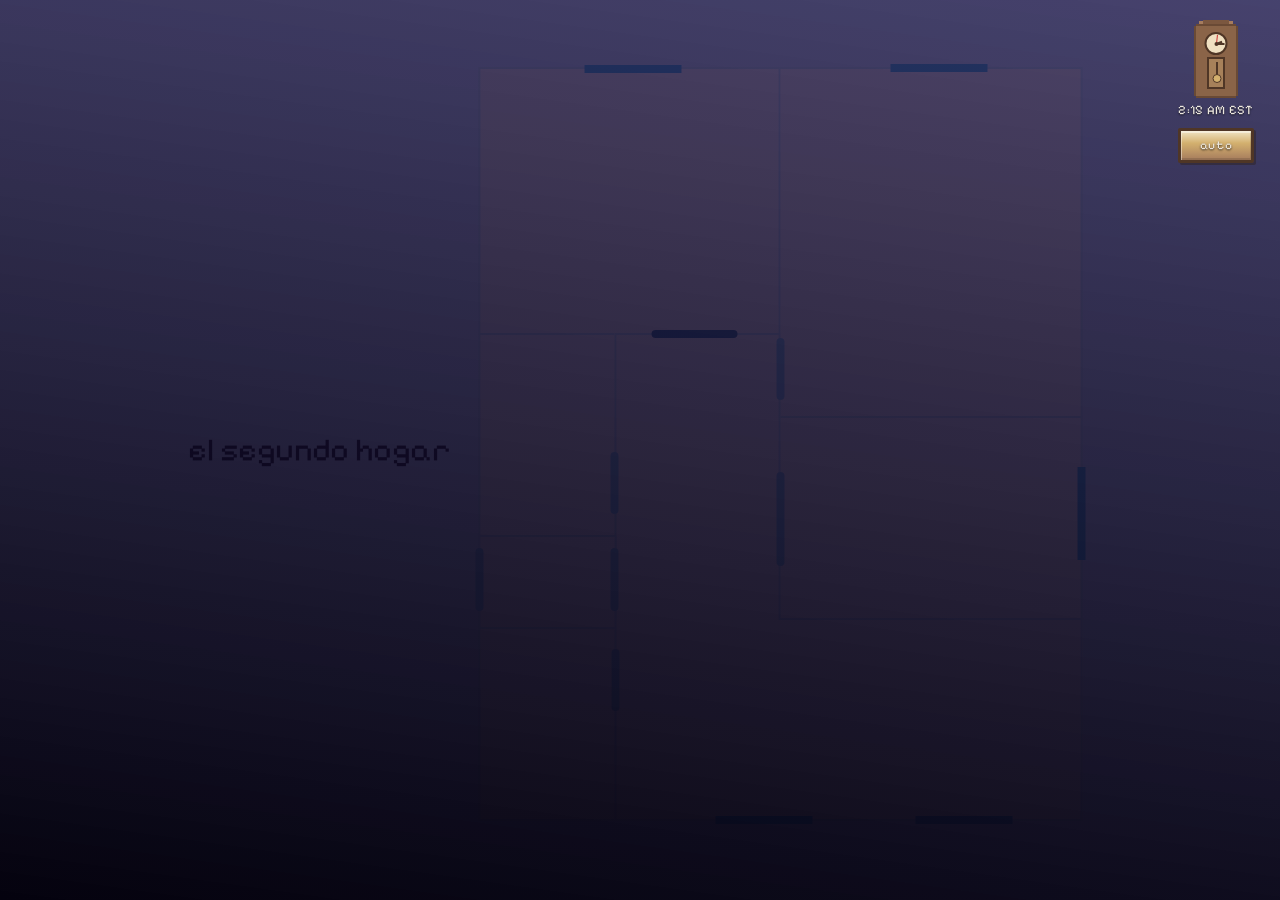
==== commit 80532a9b: "apt dos cmplt" ====
--- a/aptdos/index.html
+++ b/aptdos/index.html
@@ -117,6 +117,129 @@
                     type="image/svg+xml"
                     data="elements/bedroom-one-memory.svg?v=1"
                     aria-label="bedroom one memory fragment"
+                ></object>
+            </div>
+        </div>
+     </div>
+
+     <!-- living room memory vignette (apartment two) -->
+     <div id="living-room-memory-overlay" aria-hidden="true">
+        <div class="living-room-memory-backdrop" aria-hidden="true"></div>
+        <div class="living-room-memory-lift">
+            <div class="living-room-memory-hud">
+                <p id="living-room-memory-tip" class="living-room-memory-tip" role="status" aria-live="polite">hover for fragments. click anything to remember. tap the tv to change the channel.</p>
+                <button type="button" class="living-room-memory-close" id="living-room-memory-close" aria-label="close memory">turn the tv off</button>
+            </div>
+            <div class="living-room-memory-stage">
+                <object
+                    id="living-room-memory-svg"
+                    class="living-room-memory-embed"
+                    type="image/svg+xml"
+                    data="elements/living-room-memory.svg?v=7"
+                    aria-label="living room memory fragment"
+                ></object>
+            </div>
+        </div>
+     </div>
+
+     <!-- bathroom memory vignette (apartment two) -->
+     <div id="bathroom-memory-overlay" aria-hidden="true">
+        <div class="bathroom-memory-backdrop" aria-hidden="true"></div>
+        <div class="bathroom-memory-lift">
+            <div class="bathroom-memory-hud">
+                <p id="bathroom-memory-tip" class="bathroom-memory-tip" role="status" aria-live="polite">hover for fragments. click anything to remember. tap the mirror to look again.</p>
+                <button type="button" class="bathroom-memory-close" id="bathroom-memory-close" aria-label="close memory">step away from the mirror</button>
+            </div>
+            <div class="bathroom-memory-stage">
+                <object
+                    id="bathroom-memory-svg"
+                    class="bathroom-memory-embed"
+                    type="image/svg+xml"
+                    data="elements/bathroom-memory.svg?v=4"
+                    aria-label="bathroom memory fragment"
+                ></object>
+            </div>
+        </div>
+     </div>
+
+     <!-- kitchen memory vignette (apartment two) -->
+     <div id="kitchen-memory-overlay" aria-hidden="true">
+        <div class="kitchen-memory-backdrop" aria-hidden="true"></div>
+        <div class="kitchen-memory-lift">
+            <div class="kitchen-memory-hud">
+                <p id="kitchen-memory-tip" class="kitchen-memory-tip" role="status" aria-live="polite">hover for fragments. click anything to remember. open the fridge to find something different inside.</p>
+                <button type="button" class="kitchen-memory-close" id="kitchen-memory-close" aria-label="close memory">close the door</button>
+            </div>
+            <div class="kitchen-memory-stage">
+                <object
+                    id="kitchen-memory-svg"
+                    class="kitchen-memory-embed"
+                    type="image/svg+xml"
+                    data="elements/kitchen-memory.svg?v=3"
+                    aria-label="kitchen memory fragment"
+                ></object>
+            </div>
+        </div>
+     </div>
+
+     <!-- bedroom three memory vignette (apartment two) -->
+     <div id="bedroom-three-memory-overlay" aria-hidden="true">
+        <div class="bedroom-three-memory-backdrop" aria-hidden="true"></div>
+        <div class="bedroom-three-memory-lift">
+            <div class="bedroom-three-memory-hud">
+                <p id="bedroom-three-memory-tip" class="bedroom-three-memory-tip" role="status" aria-live="polite">hover and click to remember. some objects belong to more than one year. the window keeps showing different weather. the doorway is in roughly the same place.</p>
+                <div class="bedroom-three-memory-actions">
+                    <button type="button" class="bedroom-three-memory-leave" id="bedroom-three-memory-leave" aria-label="leave something behind in the closet">leave something behind</button>
+                    <button type="button" class="bedroom-three-memory-close" id="bedroom-three-memory-close" aria-label="close memory">step out of the room</button>
+                </div>
+            </div>
+            <div class="bedroom-three-memory-stage">
+                <object
+                    id="bedroom-three-memory-svg"
+                    class="bedroom-three-memory-embed"
+                    type="image/svg+xml"
+                    data="elements/bedroom-three-memory.svg?v=3"
+                    aria-label="bedroom three memory fragment"
+                ></object>
+            </div>
+        </div>
+     </div>
+
+     <!-- foyer memory vignette (apartment two) -->
+     <div id="foyer-memory-overlay" aria-hidden="true">
+        <div class="foyer-memory-backdrop" aria-hidden="true"></div>
+        <div class="foyer-memory-lift">
+            <div class="foyer-memory-hud">
+                <p id="foyer-memory-tip" class="foyer-memory-tip" role="status" aria-live="polite">hover for fragments. click anything to remember. peek through the peephole. the light beneath the door keeps changing color.</p>
+                <button type="button" class="foyer-memory-close" id="foyer-memory-close" aria-label="close memory">step back inside</button>
+            </div>
+            <div class="foyer-memory-stage">
+                <object
+                    id="foyer-memory-svg"
+                    class="foyer-memory-embed"
+                    type="image/svg+xml"
+                    data="elements/foyer-memory.svg?v=2"
+                    aria-label="foyer memory fragment"
+                ></object>
+            </div>
+        </div>
+     </div>
+
+     <!-- bedroom two memory vignette (apartment two) -->
+     <div id="bedroom-two-memory-overlay" aria-hidden="true">
+        <div class="bedroom-two-memory-backdrop" aria-hidden="true"></div>
+        <div class="bedroom-two-memory-lift">
+            <div class="bedroom-two-memory-hud">
+                <p id="bedroom-two-memory-tip" class="bedroom-two-memory-tip" role="status" aria-live="polite">hover for fragments. click anything to remember. click the suitcase to rearrange. tap the phone to wake it.</p>
+                <button type="button" class="bedroom-two-memory-close" id="bedroom-two-memory-close" aria-label="close memory">step back out</button>
+            </div>
+            <div class="bedroom-two-memory-stage">
+                <object
+                    id="bedroom-two-memory-svg"
+                    class="bedroom-two-memory-embed"
+                    type="image/svg+xml"
+                    data="elements/bedroom-two-memory.svg?v=13"
+                    aria-label="bedroom two memory fragment"
                 ></object>
             </div>
         </div>
--- a/aptdos/styles/aesthetwo.css
+++ b/aptdos/styles/aesthetwo.css
@@ -1270,3 +1270,819 @@
         align-items: stretch;
     }
 }
+
+/* ============================
+   bedroom two memory vignette (apartment two)
+   restless, late-night, uneven warm light leaking through a small window;
+   palette skews bruised purple + sodium amber to match.
+   ============================ */
+#bedroom-two-memory-overlay {
+    display: none;
+    position: fixed !important;
+    top: 0 !important;
+    left: 0 !important;
+    right: 0 !important;
+    bottom: 0 !important;
+    width: 100% !important;
+    max-width: none !important;
+    height: 100% !important;
+    min-height: 100vh !important;
+    margin: 0 !important;
+    inset: 0;
+    z-index: 200;
+    justify-content: center;
+    align-items: center;
+    flex-direction: column;
+    padding: min(24px, 4vw);
+    box-sizing: border-box;
+}
+
+#bedroom-two-memory-overlay.active {
+    display: flex;
+}
+
+.bedroom-two-memory-backdrop {
+    position: fixed;
+    inset: 0;
+    background:
+        radial-gradient(ellipse 90% 60% at 70% 36%, rgba(244, 168, 120, 0.22) 0%, transparent 60%),
+        radial-gradient(ellipse 110% 80% at 50% 100%, rgba(20, 14, 22, 0.72) 0%, transparent 70%),
+        linear-gradient(180deg, #18101c 0%, #2a1a26 50%, #08060a 100%);
+    backdrop-filter: blur(8px);
+    -webkit-backdrop-filter: blur(8px);
+    z-index: 0;
+}
+
+.bedroom-two-memory-lift {
+    position: relative;
+    z-index: 1;
+    display: flex;
+    flex-direction: column;
+    align-items: center;
+    gap: 12px;
+    width: min(720px, 96vw);
+    pointer-events: none;
+}
+
+.bedroom-two-memory-lift > * {
+    pointer-events: auto;
+}
+
+.bedroom-two-memory-hud {
+    display: flex;
+    flex-wrap: wrap;
+    align-items: center;
+    justify-content: space-between;
+    gap: 12px;
+    width: 100%;
+    max-width: min(680px, 94vw);
+}
+
+.bedroom-two-memory-tip {
+    flex: 1 1 220px;
+    margin: 0;
+    min-height: 2.6em;
+    font-family: 'Pixel Operator', 'VT323', 'Pixelify Sans', monospace;
+    font-size: 13px;
+    line-height: 1.45;
+    color: rgba(232, 216, 200, 0.94);
+    text-shadow: 0 1px 0 rgba(0, 0, 0, 0.6);
+}
+
+.bedroom-two-memory-close {
+    flex: 0 0 auto;
+    margin: 0;
+    background: rgba(48, 30, 36, 0.65);
+    border: 1px solid rgba(216, 152, 152, 0.45);
+    color: rgba(248, 216, 200, 0.92);
+    font-family: 'Pixel Operator', 'VT323', 'Pixelify Sans', sans-serif;
+    font-size: 12px;
+    padding: 8px 14px;
+    cursor: pointer;
+    transition: border-color 0.15s, background-color 0.15s;
+}
+
+.bedroom-two-memory-close:hover {
+    border-color: rgba(248, 200, 168, 0.78);
+    background: rgba(72, 40, 50, 0.85);
+}
+
+.bedroom-two-memory-stage {
+    position: relative;
+    width: 100%;
+    max-width: min(680px, 94vw);
+    aspect-ratio: 480 / 320;
+    max-height: min(62vh, 520px);
+    border: 2px solid rgba(118, 72, 80, 0.65);
+    box-shadow:
+        0 0 0 1px rgba(20, 14, 16, 0.9),
+        0 18px 56px rgba(0, 0, 0, 0.55),
+        inset 0 0 56px rgba(220, 156, 88, 0.10);
+    background: #150d12;
+    overflow: hidden;
+}
+
+.bedroom-two-memory-embed {
+    display: block;
+    width: 100%;
+    height: 100%;
+    border: 0;
+    object-fit: contain;
+    object-position: center center;
+    image-rendering: pixelated;
+    background: transparent;
+}
+
+@media (max-width: 600px) {
+    .bedroom-two-memory-stage {
+        max-height: min(52vh, 420px);
+    }
+
+    .bedroom-two-memory-hud {
+        flex-direction: column;
+        align-items: stretch;
+    }
+}
+
+/* ============================
+   living room memory vignette (apartment two)
+   transitional, partially unpacked. cool CRT cast over warm dusty plum walls.
+   ============================ */
+#living-room-memory-overlay {
+    display: none;
+    position: fixed !important;
+    top: 0 !important;
+    left: 0 !important;
+    right: 0 !important;
+    bottom: 0 !important;
+    width: 100% !important;
+    max-width: none !important;
+    height: 100% !important;
+    min-height: 100vh !important;
+    margin: 0 !important;
+    inset: 0;
+    z-index: 200;
+    justify-content: center;
+    align-items: center;
+    flex-direction: column;
+    padding: min(24px, 4vw);
+    box-sizing: border-box;
+}
+
+#living-room-memory-overlay.active {
+    display: flex;
+}
+
+.living-room-memory-backdrop {
+    position: fixed;
+    inset: 0;
+    background:
+        radial-gradient(ellipse 70% 50% at 38% 38%, rgba(168, 200, 248, 0.18) 0%, transparent 60%),
+        radial-gradient(ellipse 110% 80% at 50% 100%, rgba(20, 14, 16, 0.78) 0%, transparent 70%),
+        linear-gradient(180deg, #1a1218 0%, #261a22 50%, #060406 100%);
+    backdrop-filter: blur(8px);
+    -webkit-backdrop-filter: blur(8px);
+    z-index: 0;
+}
+
+.living-room-memory-lift {
+    position: relative;
+    z-index: 1;
+    display: flex;
+    flex-direction: column;
+    align-items: center;
+    gap: 12px;
+    width: min(720px, 96vw);
+    pointer-events: none;
+}
+
+.living-room-memory-lift > * {
+    pointer-events: auto;
+}
+
+.living-room-memory-hud {
+    display: flex;
+    flex-wrap: wrap;
+    align-items: center;
+    justify-content: space-between;
+    gap: 12px;
+    width: 100%;
+    max-width: min(680px, 94vw);
+}
+
+.living-room-memory-tip {
+    flex: 1 1 220px;
+    margin: 0;
+    min-height: 2.6em;
+    font-family: 'Pixel Operator', 'VT323', 'Pixelify Sans', monospace;
+    font-size: 13px;
+    line-height: 1.45;
+    color: rgba(232, 220, 216, 0.94);
+    text-shadow: 0 1px 0 rgba(0, 0, 0, 0.6);
+}
+
+.living-room-memory-close {
+    flex: 0 0 auto;
+    margin: 0;
+    background: rgba(40, 28, 36, 0.65);
+    border: 1px solid rgba(168, 200, 232, 0.45);
+    color: rgba(232, 232, 240, 0.92);
+    font-family: 'Pixel Operator', 'VT323', 'Pixelify Sans', sans-serif;
+    font-size: 12px;
+    padding: 8px 14px;
+    cursor: pointer;
+    transition: border-color 0.15s, background-color 0.15s;
+}
+
+.living-room-memory-close:hover {
+    border-color: rgba(200, 224, 248, 0.78);
+    background: rgba(64, 48, 64, 0.85);
+}
+
+.living-room-memory-stage {
+    position: relative;
+    width: 100%;
+    max-width: min(680px, 94vw);
+    aspect-ratio: 480 / 320;
+    max-height: min(62vh, 520px);
+    border: 2px solid rgba(108, 96, 112, 0.65);
+    box-shadow:
+        0 0 0 1px rgba(16, 12, 16, 0.9),
+        0 18px 56px rgba(0, 0, 0, 0.55),
+        inset 0 0 56px rgba(168, 200, 248, 0.10);
+    background: #110a0e;
+    overflow: hidden;
+}
+
+.living-room-memory-embed {
+    display: block;
+    width: 100%;
+    height: 100%;
+    border: 0;
+    object-fit: contain;
+    object-position: center center;
+    image-rendering: pixelated;
+    background: transparent;
+}
+
+@media (max-width: 600px) {
+    .living-room-memory-stage {
+        max-height: min(52vh, 420px);
+    }
+
+    .living-room-memory-hud {
+        flex-direction: column;
+        align-items: stretch;
+    }
+}
+
+/* ============================
+   bathroom memory vignette (apartment two)
+   transitional, fluorescent-lit, dissociative. cool steel + faint humid blue.
+   ============================ */
+#bathroom-memory-overlay {
+    display: none;
+    position: fixed !important;
+    top: 0 !important;
+    left: 0 !important;
+    right: 0 !important;
+    bottom: 0 !important;
+    width: 100% !important;
+    max-width: none !important;
+    height: 100% !important;
+    min-height: 100vh !important;
+    margin: 0 !important;
+    inset: 0;
+    z-index: 200;
+    justify-content: center;
+    align-items: center;
+    flex-direction: column;
+    padding: min(24px, 4vw);
+    box-sizing: border-box;
+}
+
+#bathroom-memory-overlay.active {
+    display: flex;
+}
+
+.bathroom-memory-backdrop {
+    position: fixed;
+    inset: 0;
+    background:
+        radial-gradient(ellipse 80% 56% at 50% 30%, rgba(216, 232, 240, 0.16) 0%, transparent 60%),
+        radial-gradient(ellipse 110% 80% at 50% 100%, rgba(20, 28, 36, 0.72) 0%, transparent 70%),
+        linear-gradient(180deg, #0e1418 0%, #1a242c 50%, #060a0e 100%);
+    backdrop-filter: blur(8px);
+    -webkit-backdrop-filter: blur(8px);
+    z-index: 0;
+}
+
+.bathroom-memory-lift {
+    position: relative;
+    z-index: 1;
+    display: flex;
+    flex-direction: column;
+    align-items: center;
+    gap: 12px;
+    width: min(720px, 96vw);
+    pointer-events: none;
+}
+
+.bathroom-memory-lift > * {
+    pointer-events: auto;
+}
+
+.bathroom-memory-hud {
+    display: flex;
+    flex-wrap: wrap;
+    align-items: center;
+    justify-content: space-between;
+    gap: 12px;
+    width: 100%;
+    max-width: min(680px, 94vw);
+}
+
+.bathroom-memory-tip {
+    flex: 1 1 220px;
+    margin: 0;
+    min-height: 2.6em;
+    font-family: 'Pixel Operator', 'VT323', 'Pixelify Sans', monospace;
+    font-size: 13px;
+    line-height: 1.45;
+    color: rgba(216, 224, 232, 0.94);
+    text-shadow: 0 1px 0 rgba(0, 0, 0, 0.6);
+}
+
+.bathroom-memory-close {
+    flex: 0 0 auto;
+    margin: 0;
+    background: rgba(28, 36, 44, 0.65);
+    border: 1px solid rgba(168, 192, 208, 0.45);
+    color: rgba(216, 232, 240, 0.92);
+    font-family: 'Pixel Operator', 'VT323', 'Pixelify Sans', sans-serif;
+    font-size: 12px;
+    padding: 8px 14px;
+    cursor: pointer;
+    transition: border-color 0.15s, background-color 0.15s;
+}
+
+.bathroom-memory-close:hover {
+    border-color: rgba(216, 232, 240, 0.78);
+    background: rgba(40, 56, 72, 0.85);
+}
+
+.bathroom-memory-stage {
+    position: relative;
+    width: 100%;
+    max-width: min(680px, 94vw);
+    aspect-ratio: 480 / 320;
+    max-height: min(62vh, 520px);
+    border: 2px solid rgba(108, 128, 144, 0.65);
+    box-shadow:
+        0 0 0 1px rgba(12, 18, 24, 0.9),
+        0 18px 56px rgba(0, 0, 0, 0.55),
+        inset 0 0 56px rgba(168, 200, 216, 0.10);
+    background: #0c1218;
+    overflow: hidden;
+}
+
+.bathroom-memory-embed {
+    display: block;
+    width: 100%;
+    height: 100%;
+    border: 0;
+    object-fit: contain;
+    object-position: center center;
+    image-rendering: pixelated;
+    background: transparent;
+}
+
+@media (max-width: 600px) {
+    .bathroom-memory-stage {
+        max-height: min(52vh, 420px);
+    }
+
+    .bathroom-memory-hud {
+        flex-direction: column;
+        align-items: stretch;
+    }
+}
+
+/* ============================
+   kitchen memory vignette (apartment two)
+   late-night transitional kitchen. fluorescent overhead bleeds cool blue
+   while the cracked-open refrigerator spills warm amber across the floor.
+   palette skews steel + sodium amber.
+   ============================ */
+#kitchen-memory-overlay {
+    display: none;
+    position: fixed !important;
+    top: 0 !important;
+    left: 0 !important;
+    right: 0 !important;
+    bottom: 0 !important;
+    width: 100% !important;
+    max-width: none !important;
+    height: 100% !important;
+    min-height: 100vh !important;
+    margin: 0 !important;
+    inset: 0;
+    z-index: 200;
+    justify-content: center;
+    align-items: center;
+    flex-direction: column;
+    padding: min(24px, 4vw);
+    box-sizing: border-box;
+}
+
+#kitchen-memory-overlay.active {
+    display: flex;
+}
+
+.kitchen-memory-backdrop {
+    position: fixed;
+    inset: 0;
+    background:
+        radial-gradient(ellipse 80% 56% at 36% 70%, rgba(244, 200, 120, 0.20) 0%, transparent 60%),
+        radial-gradient(ellipse 110% 80% at 50% 0%, rgba(200, 220, 232, 0.10) 0%, transparent 65%),
+        linear-gradient(180deg, #0e1418 0%, #1a1f26 50%, #06080a 100%);
+    backdrop-filter: blur(8px);
+    -webkit-backdrop-filter: blur(8px);
+    z-index: 0;
+}
+
+.kitchen-memory-lift {
+    position: relative;
+    z-index: 1;
+    display: flex;
+    flex-direction: column;
+    align-items: center;
+    gap: 12px;
+    width: min(720px, 96vw);
+    pointer-events: none;
+}
+
+.kitchen-memory-lift > * {
+    pointer-events: auto;
+}
+
+.kitchen-memory-hud {
+    display: flex;
+    flex-wrap: wrap;
+    align-items: center;
+    justify-content: space-between;
+    gap: 12px;
+    width: 100%;
+    max-width: min(680px, 94vw);
+}
+
+.kitchen-memory-tip {
+    flex: 1 1 220px;
+    margin: 0;
+    min-height: 2.6em;
+    font-family: 'Pixel Operator', 'VT323', 'Pixelify Sans', monospace;
+    font-size: 13px;
+    line-height: 1.45;
+    color: rgba(232, 224, 200, 0.94);
+    text-shadow: 0 1px 0 rgba(0, 0, 0, 0.6);
+}
+
+.kitchen-memory-close {
+    flex: 0 0 auto;
+    margin: 0;
+    background: rgba(36, 44, 52, 0.65);
+    border: 1px solid rgba(216, 200, 152, 0.45);
+    color: rgba(248, 232, 200, 0.92);
+    font-family: 'Pixel Operator', 'VT323', 'Pixelify Sans', sans-serif;
+    font-size: 12px;
+    padding: 8px 14px;
+    cursor: pointer;
+    transition: border-color 0.15s, background-color 0.15s;
+}
+
+.kitchen-memory-close:hover {
+    border-color: rgba(248, 216, 168, 0.78);
+    background: rgba(60, 56, 36, 0.85);
+}
+
+.kitchen-memory-stage {
+    position: relative;
+    width: 100%;
+    max-width: min(680px, 94vw);
+    aspect-ratio: 480 / 320;
+    max-height: min(62vh, 520px);
+    border: 2px solid rgba(132, 116, 80, 0.65);
+    box-shadow:
+        0 0 0 1px rgba(16, 18, 22, 0.9),
+        0 18px 56px rgba(0, 0, 0, 0.55),
+        inset 0 0 56px rgba(220, 168, 88, 0.10);
+    background: #0e1014;
+    overflow: hidden;
+}
+
+.kitchen-memory-embed {
+    display: block;
+    width: 100%;
+    height: 100%;
+    border: 0;
+    object-fit: contain;
+    object-position: center center;
+    image-rendering: pixelated;
+    background: transparent;
+}
+
+@media (max-width: 600px) {
+    .kitchen-memory-stage {
+        max-height: min(52vh, 420px);
+    }
+
+    .kitchen-memory-hud {
+        flex-direction: column;
+        align-items: stretch;
+    }
+}
+
+/* ============================
+   foyer memory vignette (apartment two)
+   threshold between instability and change. cool blue-grey walls outside,
+   a single warm sliver of sodium light bleeding under the door.
+   palette skews cold steel + faint amber spill.
+   ============================ */
+#foyer-memory-overlay {
+    display: none;
+    position: fixed !important;
+    top: 0 !important;
+    left: 0 !important;
+    right: 0 !important;
+    bottom: 0 !important;
+    width: 100% !important;
+    max-width: none !important;
+    height: 100% !important;
+    min-height: 100vh !important;
+    margin: 0 !important;
+    inset: 0;
+    z-index: 200;
+    justify-content: center;
+    align-items: center;
+    flex-direction: column;
+    padding: min(24px, 4vw);
+    box-sizing: border-box;
+}
+
+#foyer-memory-overlay.active {
+    display: flex;
+}
+
+.foyer-memory-backdrop {
+    position: fixed;
+    inset: 0;
+    background:
+        radial-gradient(ellipse 80% 56% at 50% 92%, rgba(244, 200, 120, 0.18) 0%, transparent 60%),
+        radial-gradient(ellipse 110% 80% at 50% 0%, rgba(20, 24, 32, 0.78) 0%, transparent 70%),
+        linear-gradient(180deg, #0c1018 0%, #1a222e 50%, #050608 100%);
+    backdrop-filter: blur(8px);
+    -webkit-backdrop-filter: blur(8px);
+    z-index: 0;
+}
+
+.foyer-memory-lift {
+    position: relative;
+    z-index: 1;
+    display: flex;
+    flex-direction: column;
+    align-items: center;
+    gap: 12px;
+    width: min(720px, 96vw);
+    pointer-events: none;
+}
+
+.foyer-memory-lift > * {
+    pointer-events: auto;
+}
+
+.foyer-memory-hud {
+    display: flex;
+    flex-wrap: wrap;
+    align-items: center;
+    justify-content: space-between;
+    gap: 12px;
+    width: 100%;
+    max-width: min(680px, 94vw);
+}
+
+.foyer-memory-tip {
+    flex: 1 1 220px;
+    margin: 0;
+    min-height: 2.6em;
+    font-family: 'Pixel Operator', 'VT323', 'Pixelify Sans', monospace;
+    font-size: 13px;
+    line-height: 1.45;
+    color: rgba(216, 220, 232, 0.94);
+    text-shadow: 0 1px 0 rgba(0, 0, 0, 0.6);
+}
+
+.foyer-memory-close {
+    flex: 0 0 auto;
+    margin: 0;
+    background: rgba(28, 32, 44, 0.65);
+    border: 1px solid rgba(168, 184, 208, 0.45);
+    color: rgba(216, 224, 240, 0.92);
+    font-family: 'Pixel Operator', 'VT323', 'Pixelify Sans', sans-serif;
+    font-size: 12px;
+    padding: 8px 14px;
+    cursor: pointer;
+    transition: border-color 0.15s, background-color 0.15s;
+}
+
+.foyer-memory-close:hover {
+    border-color: rgba(216, 224, 240, 0.78);
+    background: rgba(48, 40, 56, 0.85);
+}
+
+.foyer-memory-stage {
+    position: relative;
+    width: 100%;
+    max-width: min(680px, 94vw);
+    aspect-ratio: 480 / 320;
+    max-height: min(62vh, 520px);
+    border: 2px solid rgba(112, 124, 144, 0.65);
+    box-shadow:
+        0 0 0 1px rgba(12, 14, 22, 0.9),
+        0 18px 56px rgba(0, 0, 0, 0.55),
+        inset 0 0 56px rgba(244, 200, 120, 0.08);
+    background: #0a0d14;
+    overflow: hidden;
+}
+
+.foyer-memory-embed {
+    display: block;
+    width: 100%;
+    height: 100%;
+    border: 0;
+    object-fit: contain;
+    object-position: center center;
+    image-rendering: pixelated;
+    background: transparent;
+}
+
+@media (max-width: 600px) {
+    .foyer-memory-stage {
+        max-height: min(52vh, 420px);
+    }
+
+    .foyer-memory-hud {
+        flex-direction: column;
+        align-items: stretch;
+    }
+}
+
+/* ============================
+   bedroom three memory vignette (apartment two)
+   the room caught between identities. warm cream walls, dusty rose
+   accents, soft amber from the nightstand lamp. dreamlike and gentle
+   rather than uneasy.
+   ============================ */
+#bedroom-three-memory-overlay {
+    display: none;
+    position: fixed !important;
+    top: 0 !important;
+    left: 0 !important;
+    right: 0 !important;
+    bottom: 0 !important;
+    width: 100% !important;
+    max-width: none !important;
+    height: 100% !important;
+    min-height: 100vh !important;
+    margin: 0 !important;
+    inset: 0;
+    z-index: 200;
+    justify-content: center;
+    align-items: center;
+    flex-direction: column;
+    padding: min(24px, 4vw);
+    box-sizing: border-box;
+}
+
+#bedroom-three-memory-overlay.active {
+    display: flex;
+}
+
+.bedroom-three-memory-backdrop {
+    position: fixed;
+    inset: 0;
+    background:
+        radial-gradient(ellipse 70% 45% at 50% 50%, rgba(248, 208, 152, 0.22) 0%, transparent 65%),
+        radial-gradient(ellipse 80% 60% at 78% 22%, rgba(232, 184, 200, 0.16) 0%, transparent 65%),
+        radial-gradient(ellipse 90% 70% at 50% 100%, rgba(80, 48, 56, 0.55) 0%, transparent 70%),
+        linear-gradient(180deg, #4a2e36 0%, #6a4248 45%, #2a1a20 100%);
+    backdrop-filter: blur(8px);
+    -webkit-backdrop-filter: blur(8px);
+    z-index: 0;
+}
+
+.bedroom-three-memory-lift {
+    position: relative;
+    z-index: 1;
+    display: flex;
+    flex-direction: column;
+    align-items: center;
+    gap: 12px;
+    width: min(720px, 96vw);
+    pointer-events: none;
+}
+
+.bedroom-three-memory-lift > * {
+    pointer-events: auto;
+}
+
+.bedroom-three-memory-hud {
+    display: flex;
+    flex-wrap: wrap;
+    align-items: center;
+    justify-content: space-between;
+    gap: 12px;
+    width: 100%;
+    max-width: min(680px, 94vw);
+}
+
+.bedroom-three-memory-tip {
+    flex: 1 1 220px;
+    margin: 0;
+    min-height: 2.6em;
+    font-family: 'Pixel Operator', 'VT323', 'Pixelify Sans', monospace;
+    font-size: 13px;
+    line-height: 1.45;
+    color: rgba(248, 224, 200, 0.94);
+    text-shadow: 0 1px 0 rgba(40, 18, 24, 0.7);
+}
+
+.bedroom-three-memory-actions {
+    flex: 0 0 auto;
+    display: flex;
+    gap: 8px;
+}
+
+.bedroom-three-memory-leave,
+.bedroom-three-memory-close {
+    margin: 0;
+    background: rgba(72, 44, 50, 0.72);
+    border: 1px solid rgba(232, 184, 152, 0.55);
+    color: rgba(248, 224, 200, 0.92);
+    font-family: 'Pixel Operator', 'VT323', 'Pixelify Sans', sans-serif;
+    font-size: 12px;
+    padding: 8px 14px;
+    cursor: pointer;
+    transition: border-color 0.15s, background-color 0.15s;
+}
+
+.bedroom-three-memory-leave {
+    border-color: rgba(232, 168, 184, 0.65);
+    color: rgba(248, 216, 224, 0.94);
+}
+
+.bedroom-three-memory-leave:hover,
+.bedroom-three-memory-close:hover {
+    border-color: rgba(248, 232, 200, 0.85);
+    background: rgba(96, 64, 72, 0.85);
+}
+
+.bedroom-three-memory-stage {
+    position: relative;
+    width: 100%;
+    max-width: min(680px, 94vw);
+    aspect-ratio: 480 / 320;
+    max-height: min(62vh, 520px);
+    border: 2px solid rgba(168, 120, 96, 0.7);
+    box-shadow:
+        0 0 0 1px rgba(40, 22, 28, 0.95),
+        0 18px 56px rgba(40, 18, 24, 0.55),
+        inset 0 0 60px rgba(80, 40, 48, 0.45);
+    background: #2a1a20;
+    overflow: hidden;
+}
+
+.bedroom-three-memory-embed {
+    display: block;
+    width: 100%;
+    height: 100%;
+    border: 0;
+    object-fit: contain;
+    object-position: center center;
+    image-rendering: pixelated;
+    background: transparent;
+}
+
+@media (max-width: 600px) {
+    .bedroom-three-memory-stage {
+        max-height: min(52vh, 420px);
+    }
+
+    .bedroom-three-memory-hud {
+        flex-direction: column;
+        align-items: stretch;
+    }
+
+    .bedroom-three-memory-actions {
+        flex-direction: column;
+    }
+}
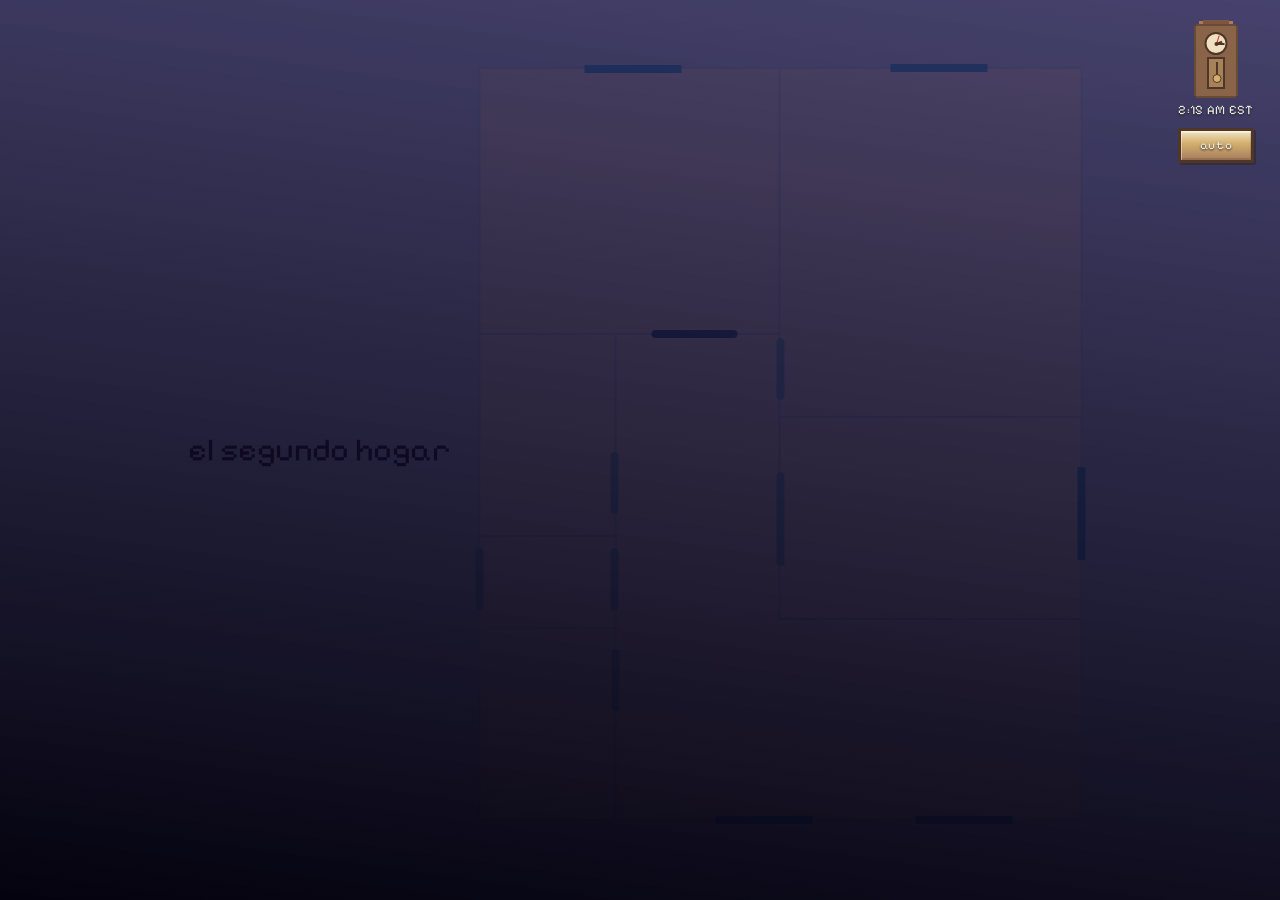
==== commit caf11d2f: "apt three" ====
--- a/aptdos/index.html
+++ b/aptdos/index.html
@@ -155,7 +155,7 @@
                     id="bathroom-memory-svg"
                     class="bathroom-memory-embed"
                     type="image/svg+xml"
-                    data="elements/bathroom-memory.svg?v=4"
+                    data="elements/bathroom-memory.svg?v=5"
                     aria-label="bathroom memory fragment"
                 ></object>
             </div>
@@ -175,7 +175,7 @@
                     id="kitchen-memory-svg"
                     class="kitchen-memory-embed"
                     type="image/svg+xml"
-                    data="elements/kitchen-memory.svg?v=3"
+                    data="elements/kitchen-memory.svg?v=7"
                     aria-label="kitchen memory fragment"
                 ></object>
             </div>
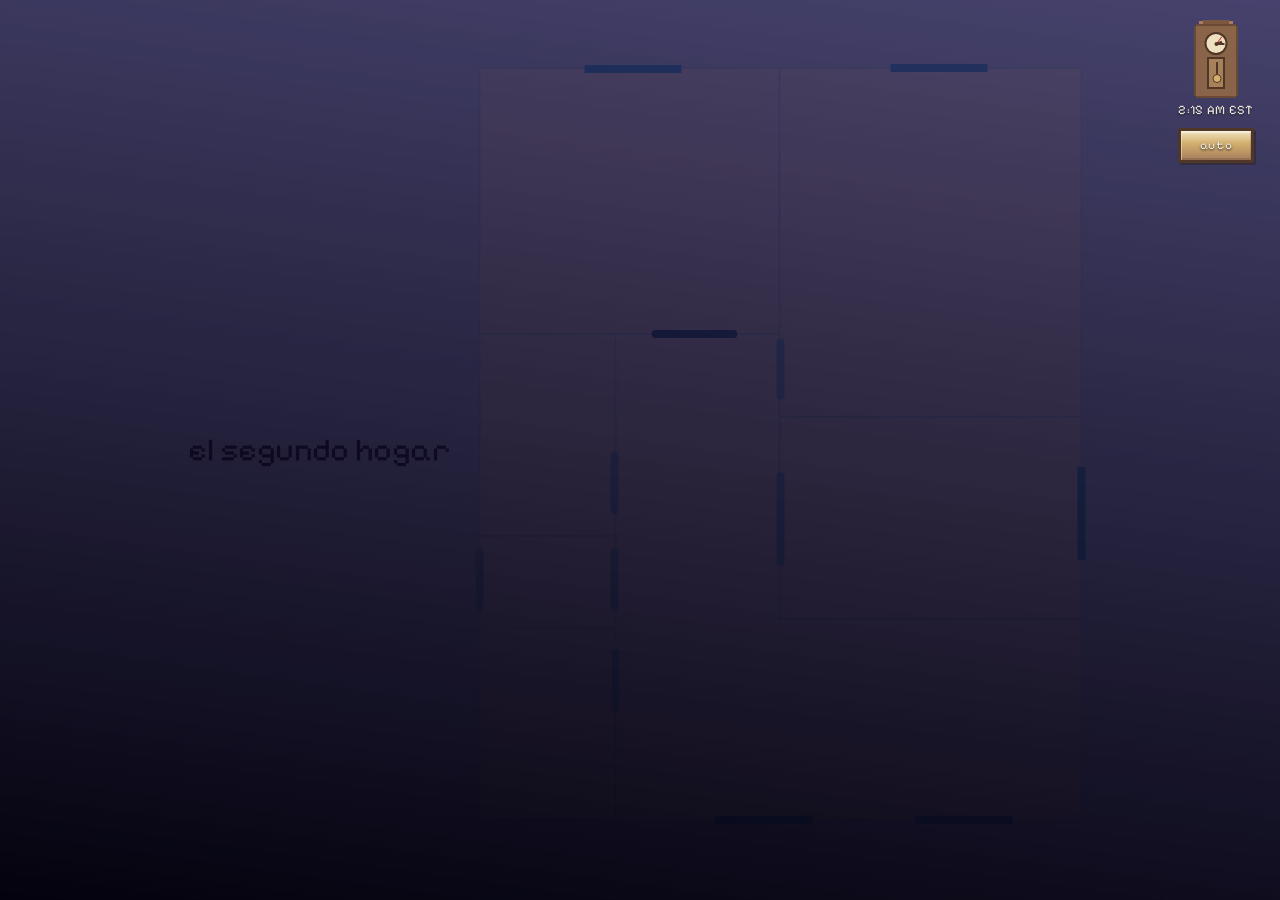
==== commit 8b6b1b12: "omg fnl update" ====
--- a/aptdos/index.html
+++ b/aptdos/index.html
@@ -155,7 +155,7 @@
                     id="bathroom-memory-svg"
                     class="bathroom-memory-embed"
                     type="image/svg+xml"
-                    data="elements/bathroom-memory.svg?v=5"
+                    data="elements/bathroom-memory.svg?v=6"
                     aria-label="bathroom memory fragment"
                 ></object>
             </div>
@@ -175,7 +175,7 @@
                     id="kitchen-memory-svg"
                     class="kitchen-memory-embed"
                     type="image/svg+xml"
-                    data="elements/kitchen-memory.svg?v=7"
+                    data="elements/kitchen-memory.svg?v=8"
                     aria-label="kitchen memory fragment"
                 ></object>
             </div>
@@ -198,7 +198,7 @@
                     id="bedroom-three-memory-svg"
                     class="bedroom-three-memory-embed"
                     type="image/svg+xml"
-                    data="elements/bedroom-three-memory.svg?v=3"
+                    data="elements/bedroom-three-memory.svg?v=4"
                     aria-label="bedroom three memory fragment"
                 ></object>
             </div>
@@ -218,7 +218,7 @@
                     id="foyer-memory-svg"
                     class="foyer-memory-embed"
                     type="image/svg+xml"
-                    data="elements/foyer-memory.svg?v=2"
+                    data="elements/foyer-memory.svg?v=3"
                     aria-label="foyer memory fragment"
                 ></object>
             </div>
@@ -238,7 +238,7 @@
                     id="bedroom-two-memory-svg"
                     class="bedroom-two-memory-embed"
                     type="image/svg+xml"
-                    data="elements/bedroom-two-memory.svg?v=13"
+                    data="elements/bedroom-two-memory.svg?v=14"
                     aria-label="bedroom two memory fragment"
                 ></object>
             </div>
--- a/aptdos/styles/aesthetwo.css
+++ b/aptdos/styles/aesthetwo.css
@@ -2086,3 +2086,39 @@
         flex-direction: column;
     }
 }
+
+/* ============================================================
+   apartment two: final atmospheric pass.
+   transitional warmth - softer/cooler outer glow than apt 1, with
+   slight dreamlike unsettling at the edges. tip text gets a faint
+   warm halo, slightly cooler than apt 1.
+   ============================================================ */
+
+.bedroom-one-memory-stage,
+.bedroom-two-memory-stage,
+.bedroom-three-memory-stage,
+.living-room-memory-stage,
+.bathroom-memory-stage,
+.kitchen-memory-stage,
+.foyer-memory-stage {
+    border-color: rgba(232, 208, 168, 0.42) !important;
+    border-radius: 6px;
+    box-shadow:
+        0 0 0 1px rgba(34, 26, 20, 0.7),
+        0 0 38px rgba(232, 196, 132, 0.15),
+        0 22px 64px rgba(18, 14, 10, 0.55),
+        inset 0 0 80px rgba(232, 208, 168, 0.07),
+        inset 0 0 28px rgba(34, 28, 22, 0.34) !important;
+    transition: box-shadow 1400ms ease-in-out;
+}
+
+.bedroom-one-memory-tip,
+.bedroom-two-memory-tip,
+.bedroom-three-memory-tip,
+.living-room-memory-tip,
+.bathroom-memory-tip,
+.kitchen-memory-tip,
+.foyer-memory-tip {
+    text-shadow: 0 0 6px rgba(232, 196, 132, 0.20);
+    transition: opacity 380ms ease-in-out, color 640ms ease-in-out, text-shadow 640ms ease-in-out;
+}
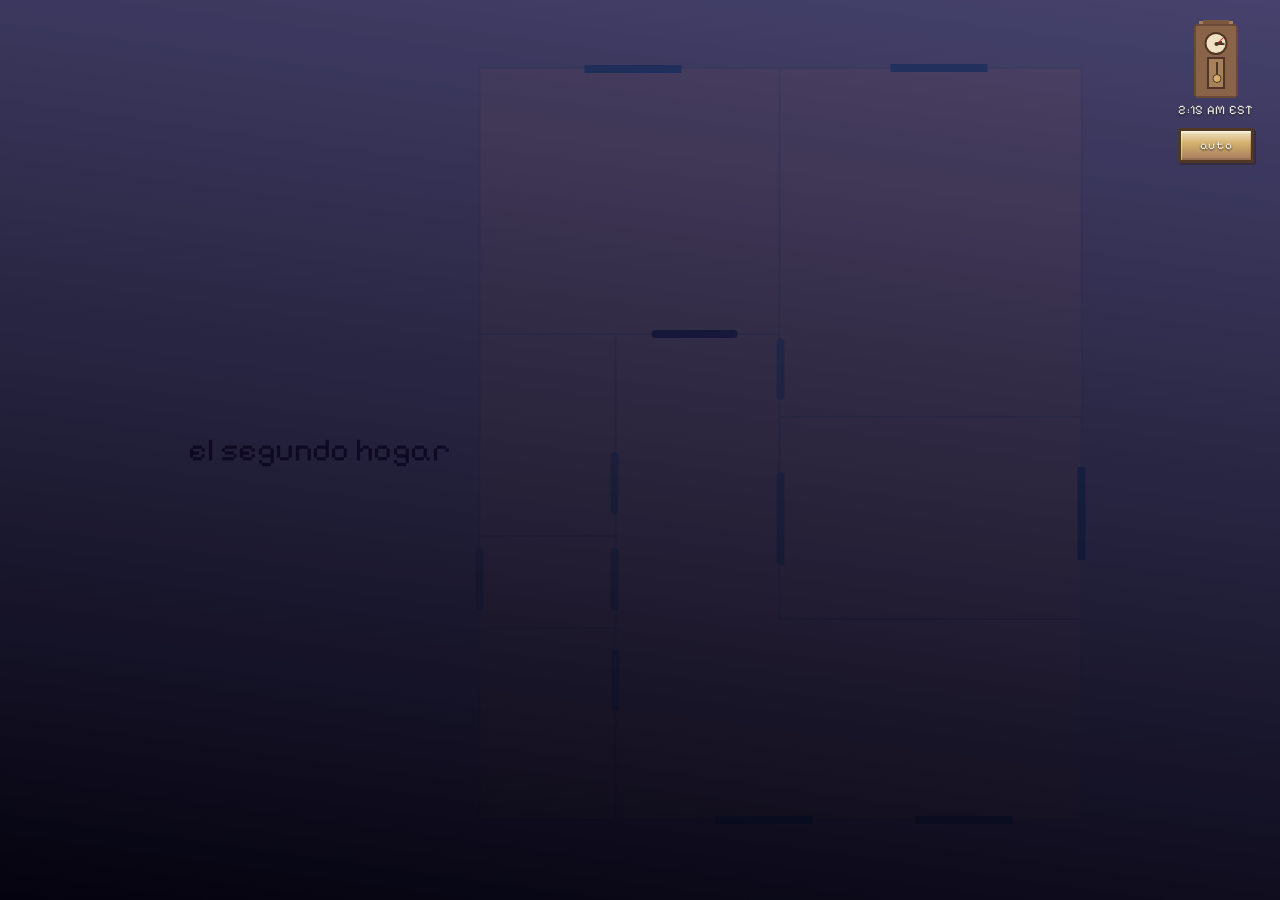
==== commit d37d0d0d: "big miss" ====
--- a/aptdos/index.html
+++ b/aptdos/index.html
@@ -13,6 +13,7 @@
 </head>
 
 <body>
+    <main class="floor-plan-shell">
     <h1>el segundo hogar</h1>
 
     <div class="floor-plan-container">
@@ -65,6 +66,7 @@
             <line id="livingroom-windowtwo" x1="441" y1="756" x2="530" y2="756" stroke="#00B3FF" stroke-width="8" stroke-linecap="square"/>
         </svg>
     </div>
+    </main>
 
     <!-- overlay, for when the notebook is clicked, there is a darkening in the background -->
      <div class="overlay" id="overlay"></div>
--- a/aptdos/styles/aesthetwo.css
+++ b/aptdos/styles/aesthetwo.css
@@ -19,14 +19,32 @@
     margin-right: 24px;
 }
 
+/* display: block on body so position: fixed overlays (night veil, grandfather
+   clock, modals) anchor to the viewport in chrome — see
+   .cursor/rules/layout-fixed-overlays.mdc. centering happens on .floor-plan-shell. */
 body {
     background-color: #C5DFF0;
-    display: flex;
-    justify-content: center;
-    align-items: center;
+    display: block;
     min-height: 100vh;
     margin: 0;
     font-family: 'Pixel Operator', 'VT323', 'Pixelify Sans', sans-serif;
+}
+
+.floor-plan-shell {
+    display: flex;
+    flex-direction: row;
+    flex-wrap: wrap;
+    align-items: center;
+    justify-content: center;
+    gap: 24px;
+    min-height: 100vh;
+    width: 100%;
+    box-sizing: border-box;
+    padding: 12px 16px;
+}
+
+.floor-plan-shell h1 {
+    margin-right: 0;
 }
 
 .floor-plan-container {
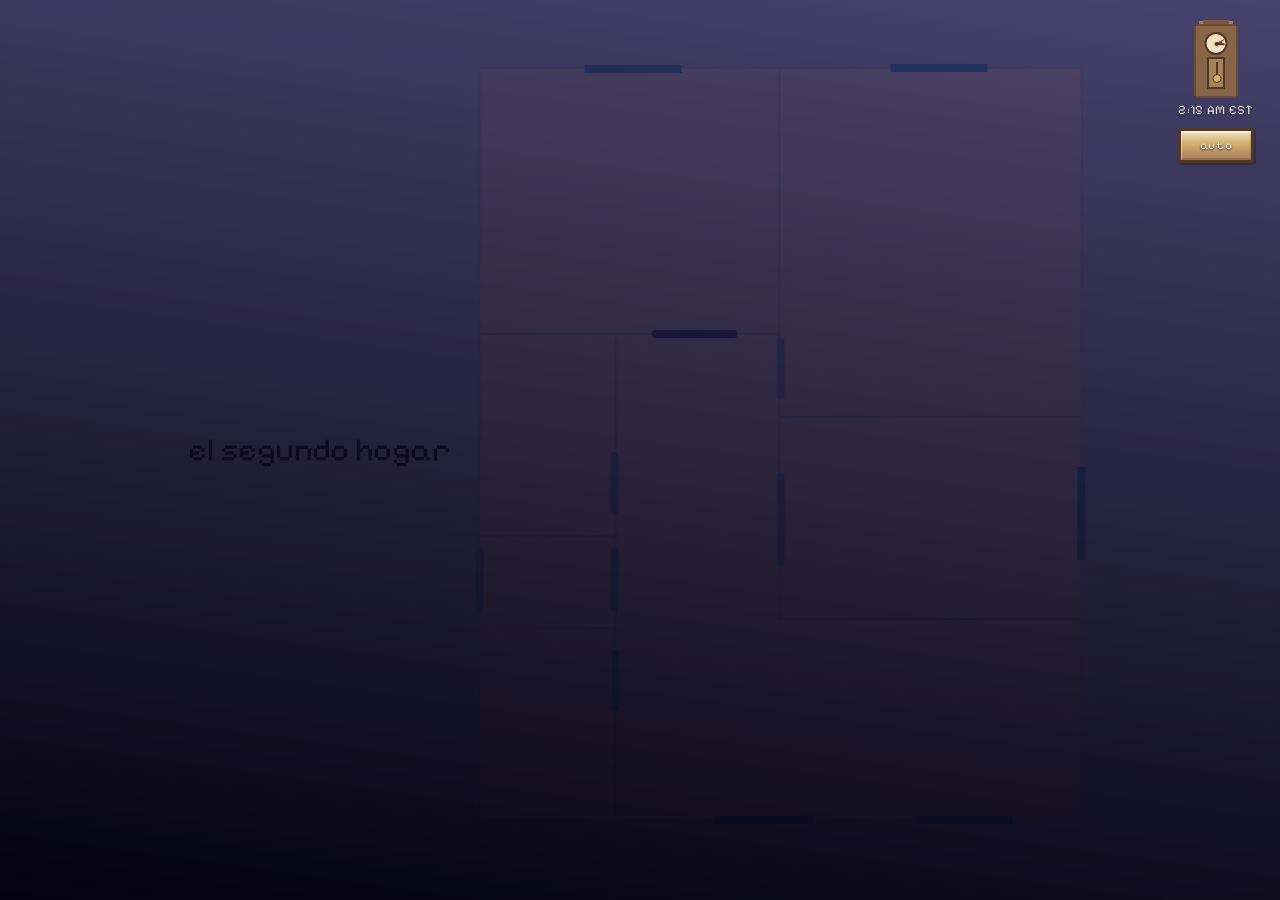
==== commit 835e6043: "dbg" ====
--- a/aptdos/index.html
+++ b/aptdos/index.html
@@ -3,7 +3,7 @@
 <head>
     <title>Un Hogar Temporal</title>
     <link rel="stylesheet" type="text/css" href="styles/aesthetwo.css">
-    <link rel="stylesheet" type="text/css" href="../styles/night-mode.css">
+    <link rel="stylesheet" type="text/css" href="../styles/night-mode.css?v=2">
     <link rel="icon" href="https://static.vecteezy.com/system/resources/thumbnails/061/905/322/small/a-pixel-art-image-of-purple-flowers-png.png" type="image/png"/>
 
         <!-- adding the code below so that the font also shows upp on safari -->
--- a/styles/night-mode.css
+++ b/styles/night-mode.css
@@ -358,8 +358,14 @@
     outline: none;
 }
 
+/* the wide ergonomic hit area must let clicks pass through to the room rect
+   underneath — otherwise small rooms (apt 4 closets, etc.) become unclickable
+   at night because the transparent hit dominates their interior. lamp toggling
+   still works because the visible sprite parts (.room-lamp-shade/-bulb/-base/
+   -outline) are non-transparent and bubble click to the parent .room-lamp. */
 .room-lamp-hit {
     fill: transparent;
+    pointer-events: none;
 }
 
 .room-lamp-shade { fill: #baa184; }
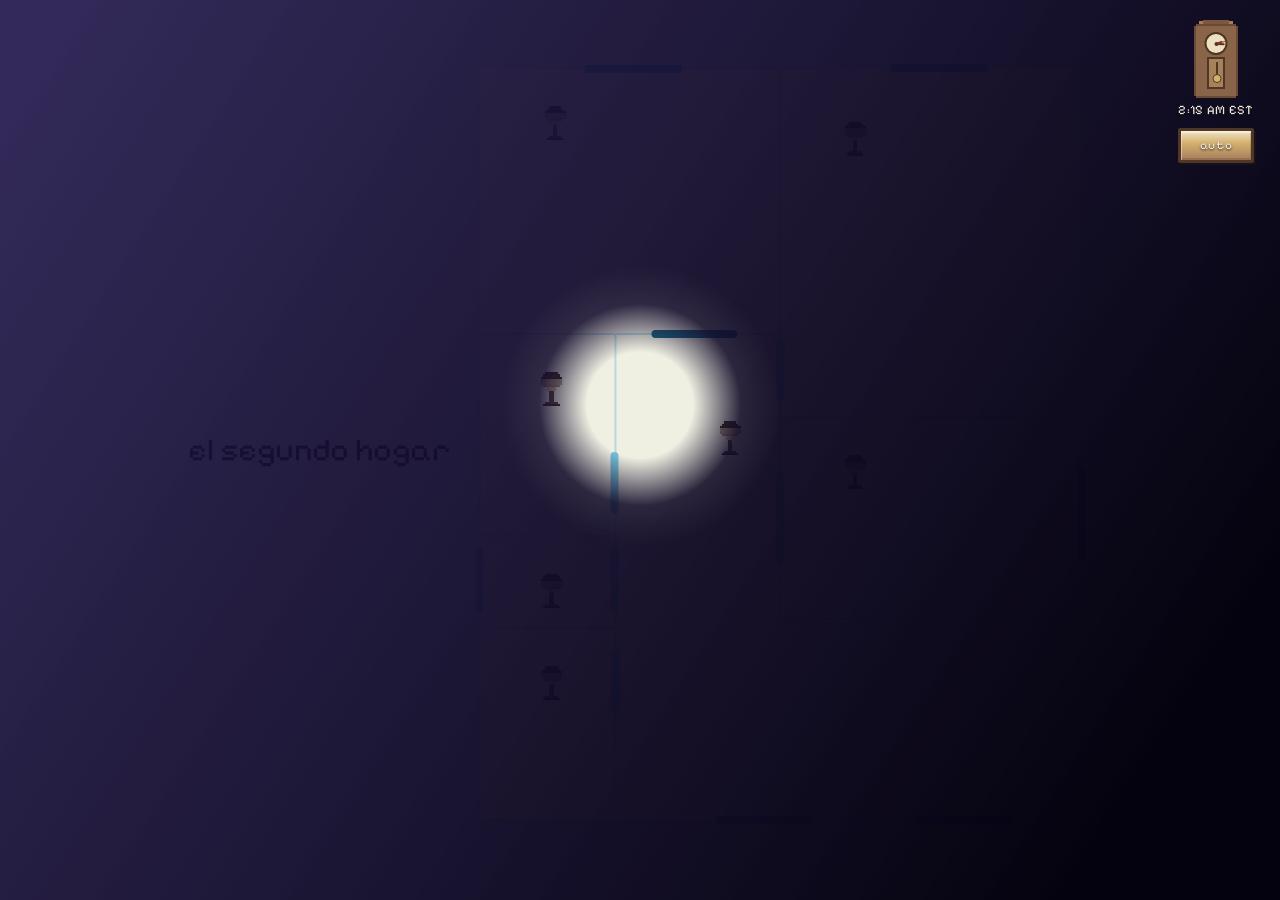
==== commit 4312290d: "dbg" ====
--- a/aptdos/index.html
+++ b/aptdos/index.html
@@ -332,6 +332,6 @@
 
     <script id="cursor" src="cursorworkaround/key.js"></script>
     <script id="mainjava" src="java/main.js"></script>
-    <script src="../java/night-mode.js"></script>
+    <script src="../java/night-mode.js?v=2"></script>
 </body>
 </html>
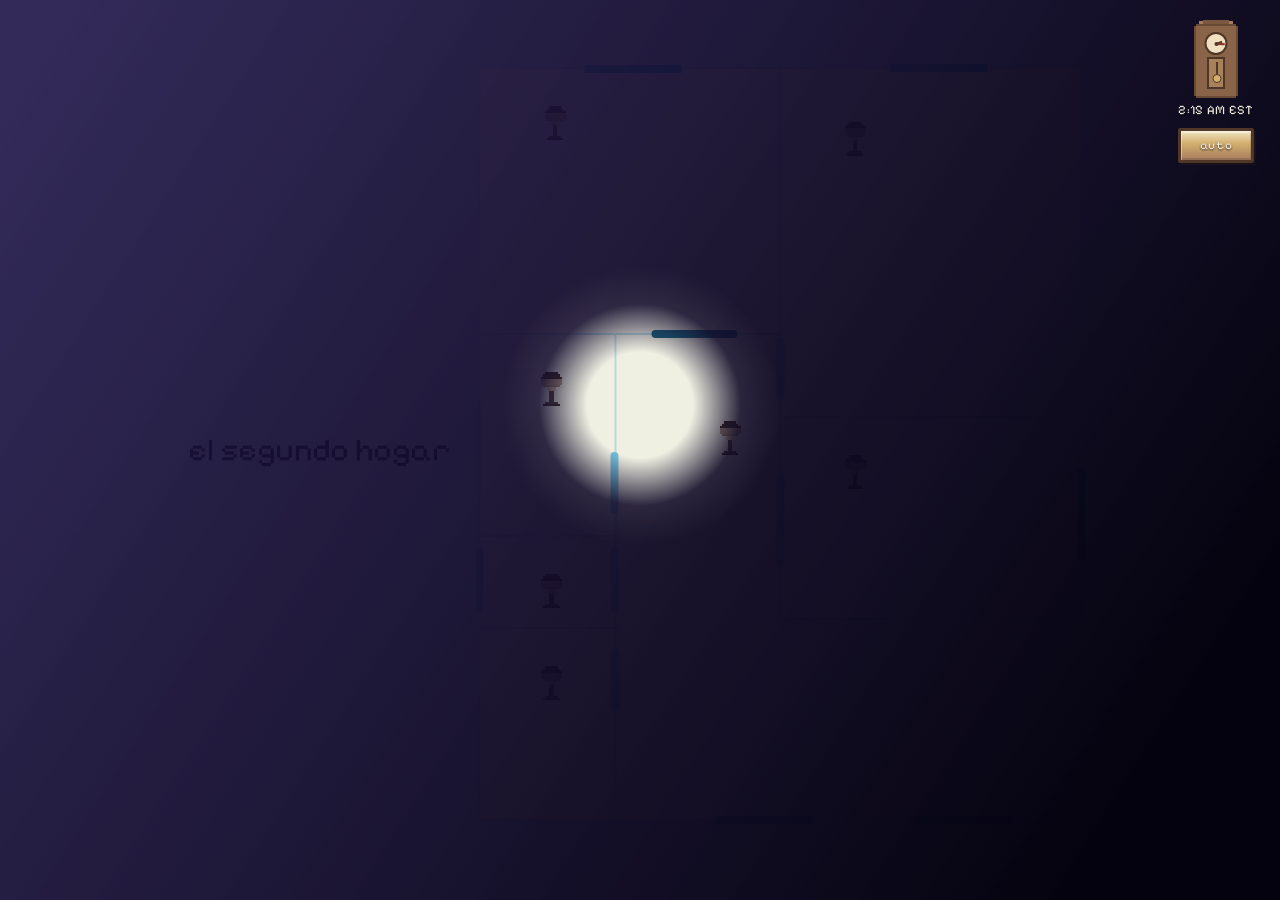
==== commit 13c3d603: "dbg" ====
--- a/aptdos/index.html
+++ b/aptdos/index.html
@@ -3,7 +3,7 @@
 <head>
     <title>Un Hogar Temporal</title>
     <link rel="stylesheet" type="text/css" href="styles/aesthetwo.css">
-    <link rel="stylesheet" type="text/css" href="../styles/night-mode.css?v=2">
+    <link rel="stylesheet" type="text/css" href="../styles/night-mode.css?v=4">
     <link rel="icon" href="https://static.vecteezy.com/system/resources/thumbnails/061/905/322/small/a-pixel-art-image-of-purple-flowers-png.png" type="image/png"/>
 
         <!-- adding the code below so that the font also shows upp on safari -->
--- a/styles/night-mode.css
+++ b/styles/night-mode.css
@@ -398,3 +398,27 @@
 .room-lamp.room-lit .room-lamp-bulb {
     fill: #fff3bf;
 }
+
+/* Flashlight cursor — when the light switch is on 'night', swap the day-time
+   pixel cursor for a tiny pixel-art flashlight angled toward the top-left, so
+   the painted beam reads as "you're holding a flashlight you're shining around
+   the apartment". The hot spot (0 0) sits at the tip of the warm beam glow,
+   lined up with where the painted beam centers on .night-veil-canvas. SVG is
+   inlined as a data URI to stay crisp at any DPR and to avoid an extra network
+   round-trip. Scoped to .floor-plan-container so memory overlays keep their
+   normal cursors.
+
+   !important is required because cursorworkaround/key.js sets the daytime
+   pixel-paw cursor as an inline `style.cursor` on <body> and each .room, and
+   inline styles beat author CSS unless we mark ours important. The inline
+   declaration is restored automatically when night ends because we only target
+   body.night-active. */
+body.night-active,
+body.night-active .floor-plan-container,
+body.night-active .floor-plan-container svg,
+body.night-active .floor-plan-container .room,
+body.night-active .floor-plan-container .room:hover,
+body.night-active .floor-plan-container .room.visited,
+body.night-active .floor-plan-container .room-item {
+    cursor: url("data:image/svg+xml;utf8,<svg xmlns='http://www.w3.org/2000/svg' width='22' height='22' viewBox='0 0 22 22' shape-rendering='crispEdges'><rect x='0' y='0' width='1' height='1' fill='%23fff8d0'/><rect x='1' y='0' width='2' height='1' fill='%23fff3a8'/><rect x='0' y='1' width='1' height='2' fill='%23fff3a8'/><rect x='1' y='1' width='2' height='2' fill='%23ffe07a'/><rect x='2' y='2' width='2' height='2' fill='%23ffd454'/><rect x='3' y='3' width='2' height='2' fill='%23f5b738'/><rect x='3' y='4' width='1' height='2' fill='%23a26a1c'/><rect x='4' y='3' width='2' height='1' fill='%23a26a1c'/><rect x='4' y='4' width='3' height='3' fill='%23533a26'/><rect x='5' y='5' width='3' height='3' fill='%236b4b32'/><rect x='7' y='7' width='2' height='2' fill='%237a5a40'/><rect x='8' y='8' width='2' height='2' fill='%231f120a'/><rect x='9' y='9' width='2' height='2' fill='%231f120a'/><rect x='10' y='10' width='2' height='2' fill='%231f120a'/><rect x='11' y='11' width='2' height='2' fill='%231f120a'/><rect x='12' y='12' width='2' height='2' fill='%231f120a'/><rect x='13' y='13' width='2' height='2' fill='%231f120a'/><rect x='8' y='8' width='1' height='1' fill='%234a3a2a'/><rect x='10' y='10' width='1' height='1' fill='%234a3a2a'/><rect x='12' y='12' width='1' height='1' fill='%234a3a2a'/><rect x='14' y='14' width='3' height='3' fill='%23120804'/></svg>") 0 0, auto !important;
+}
